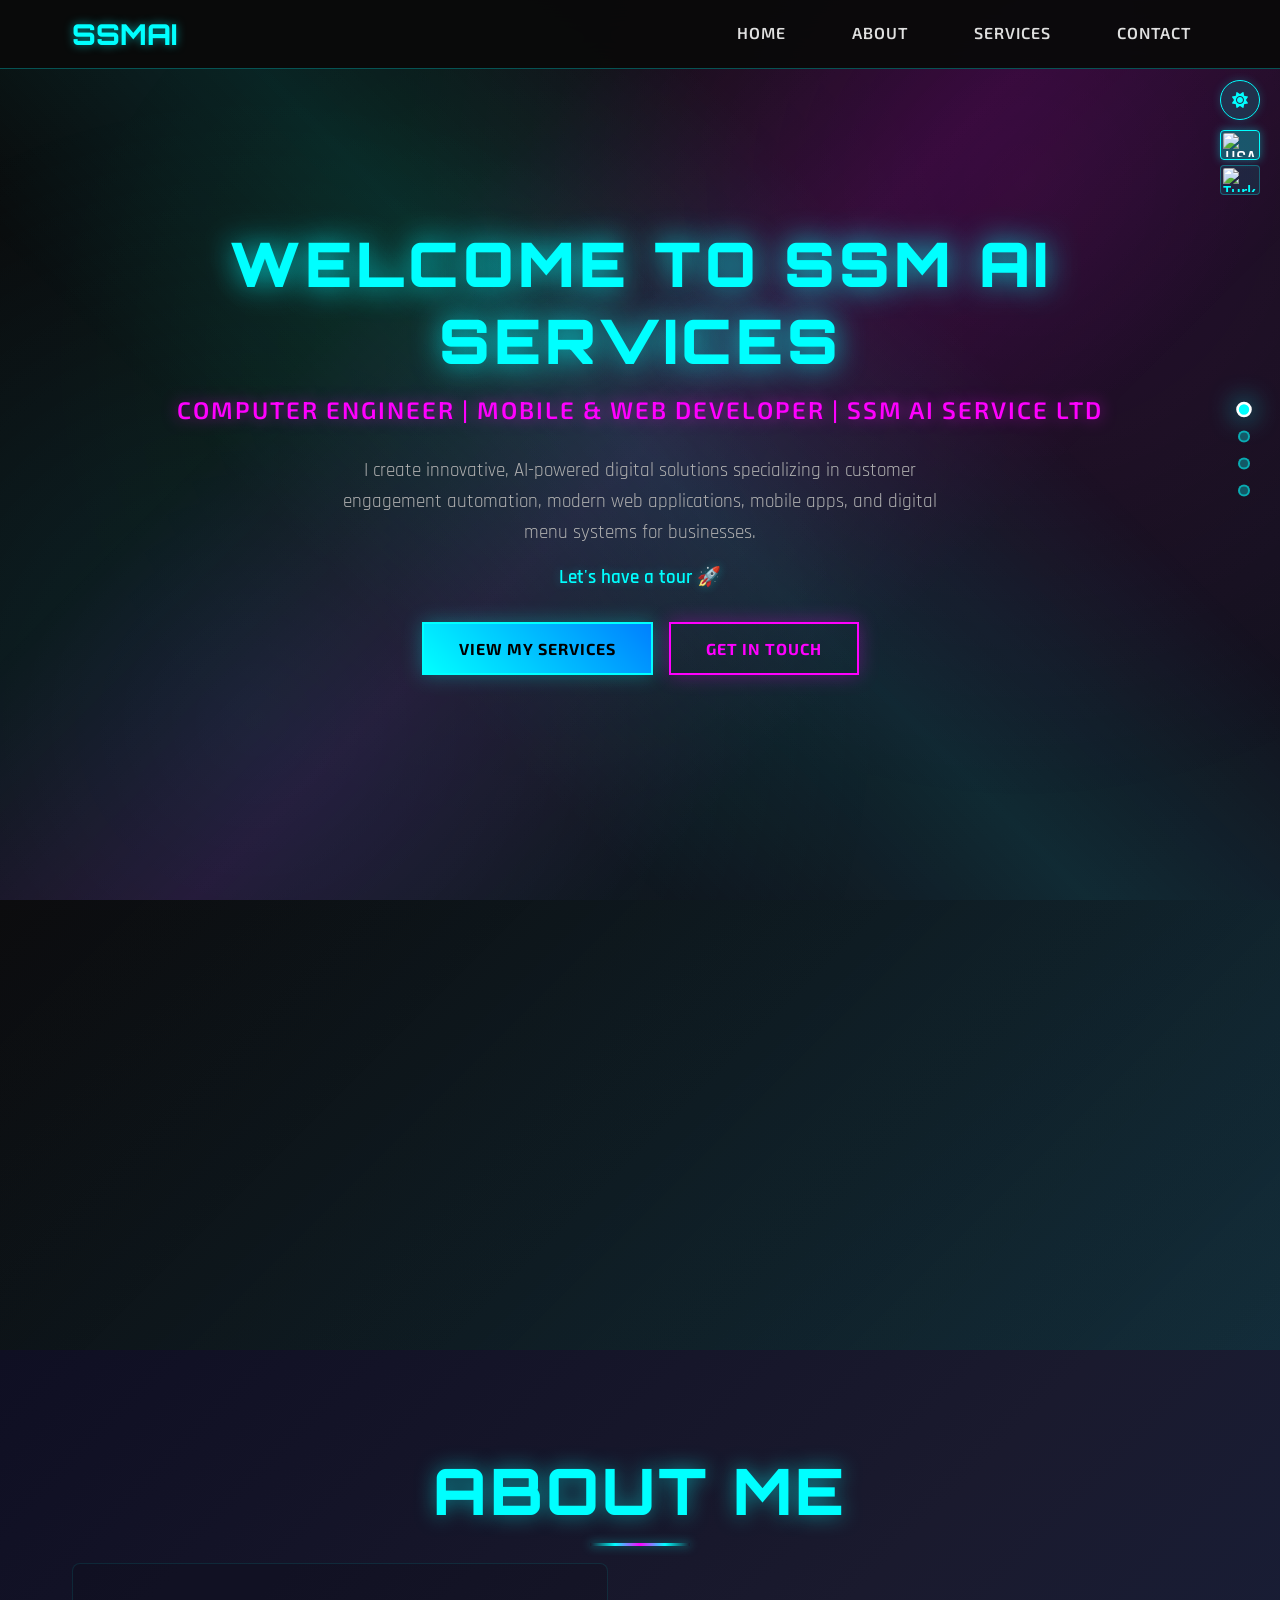
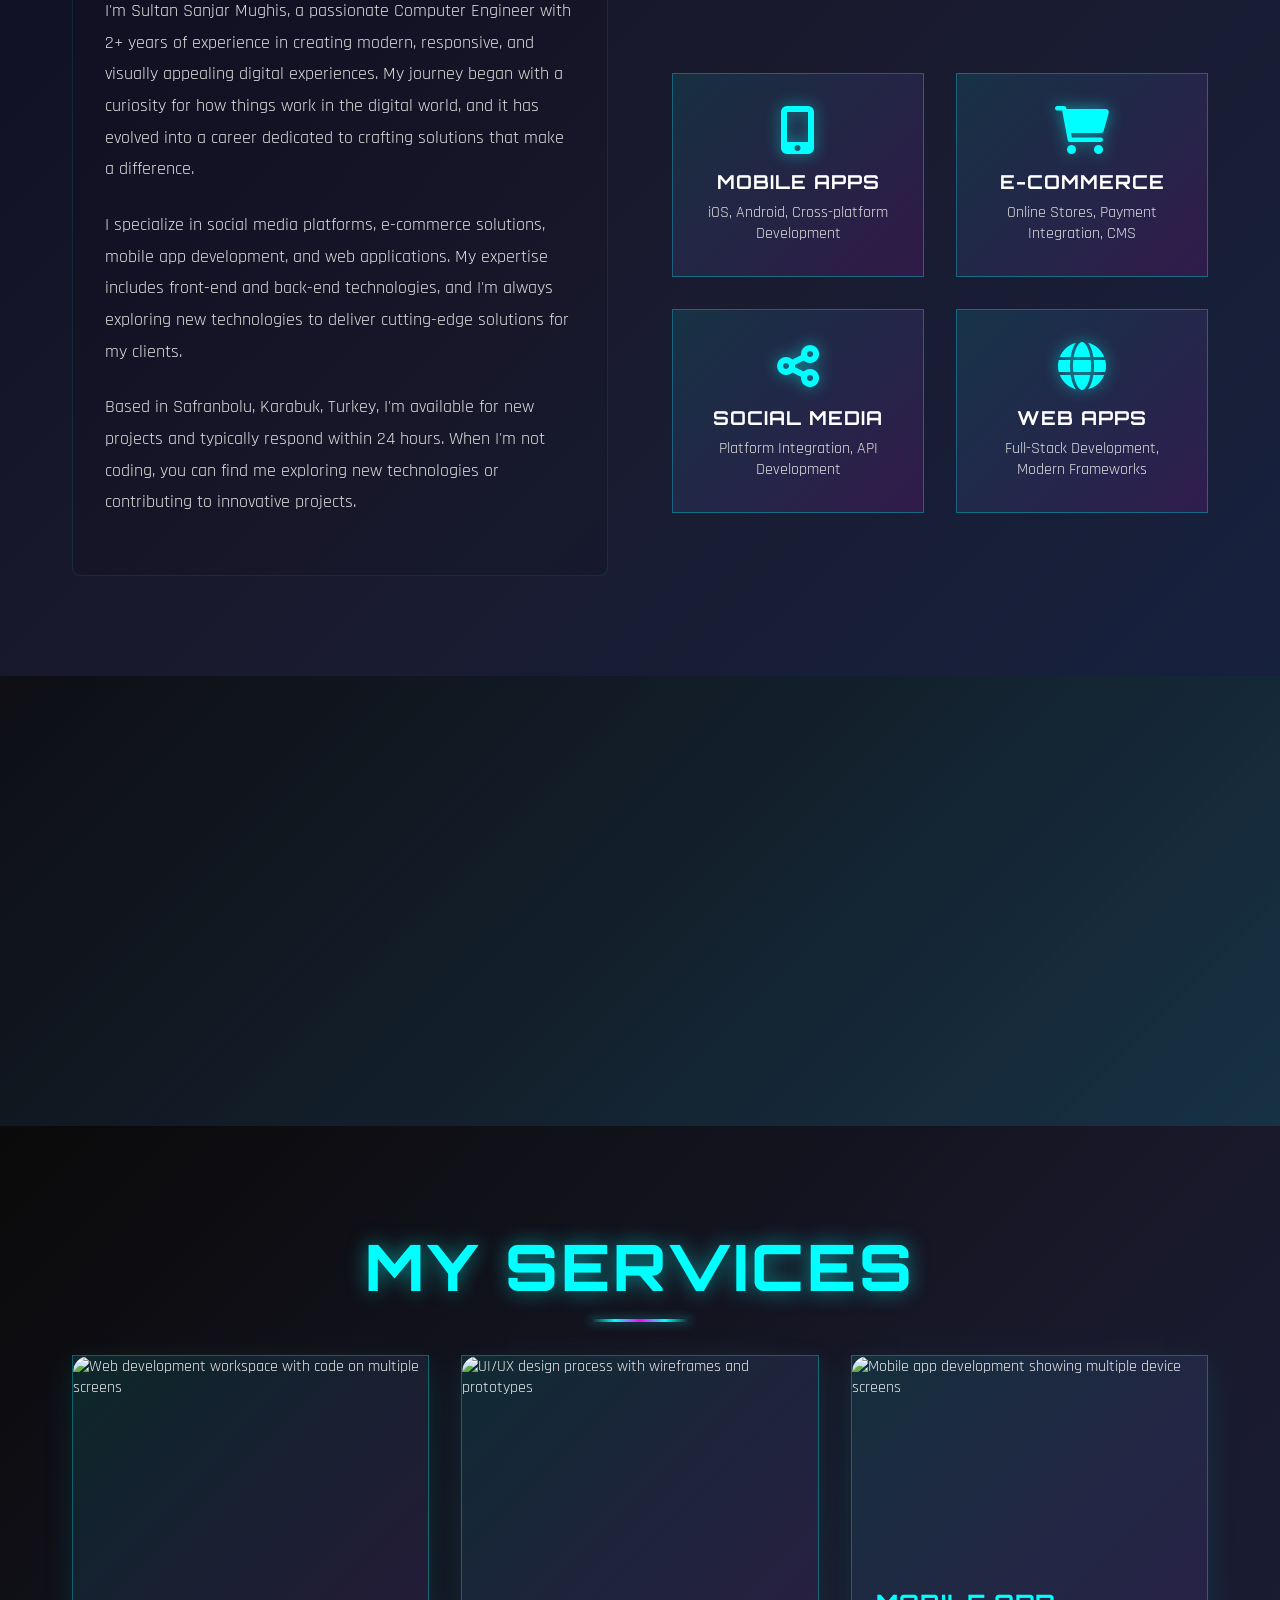
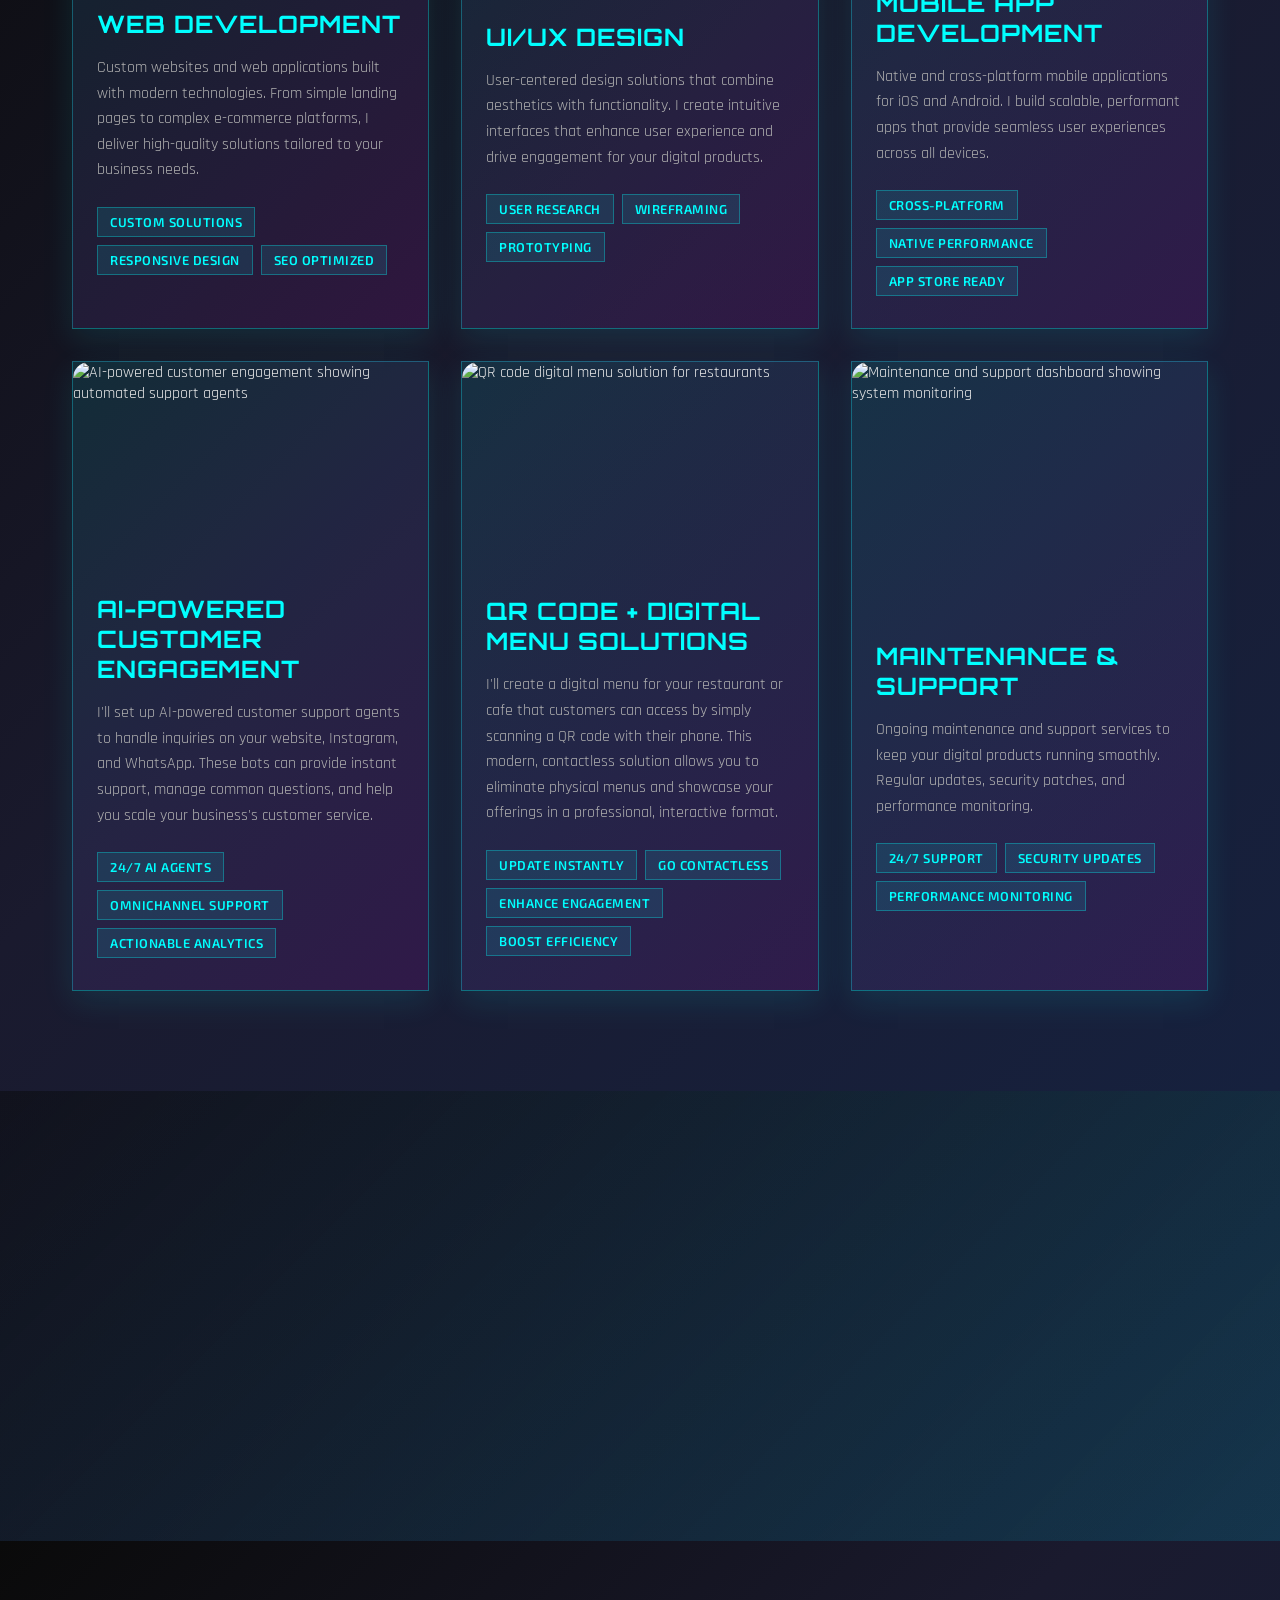
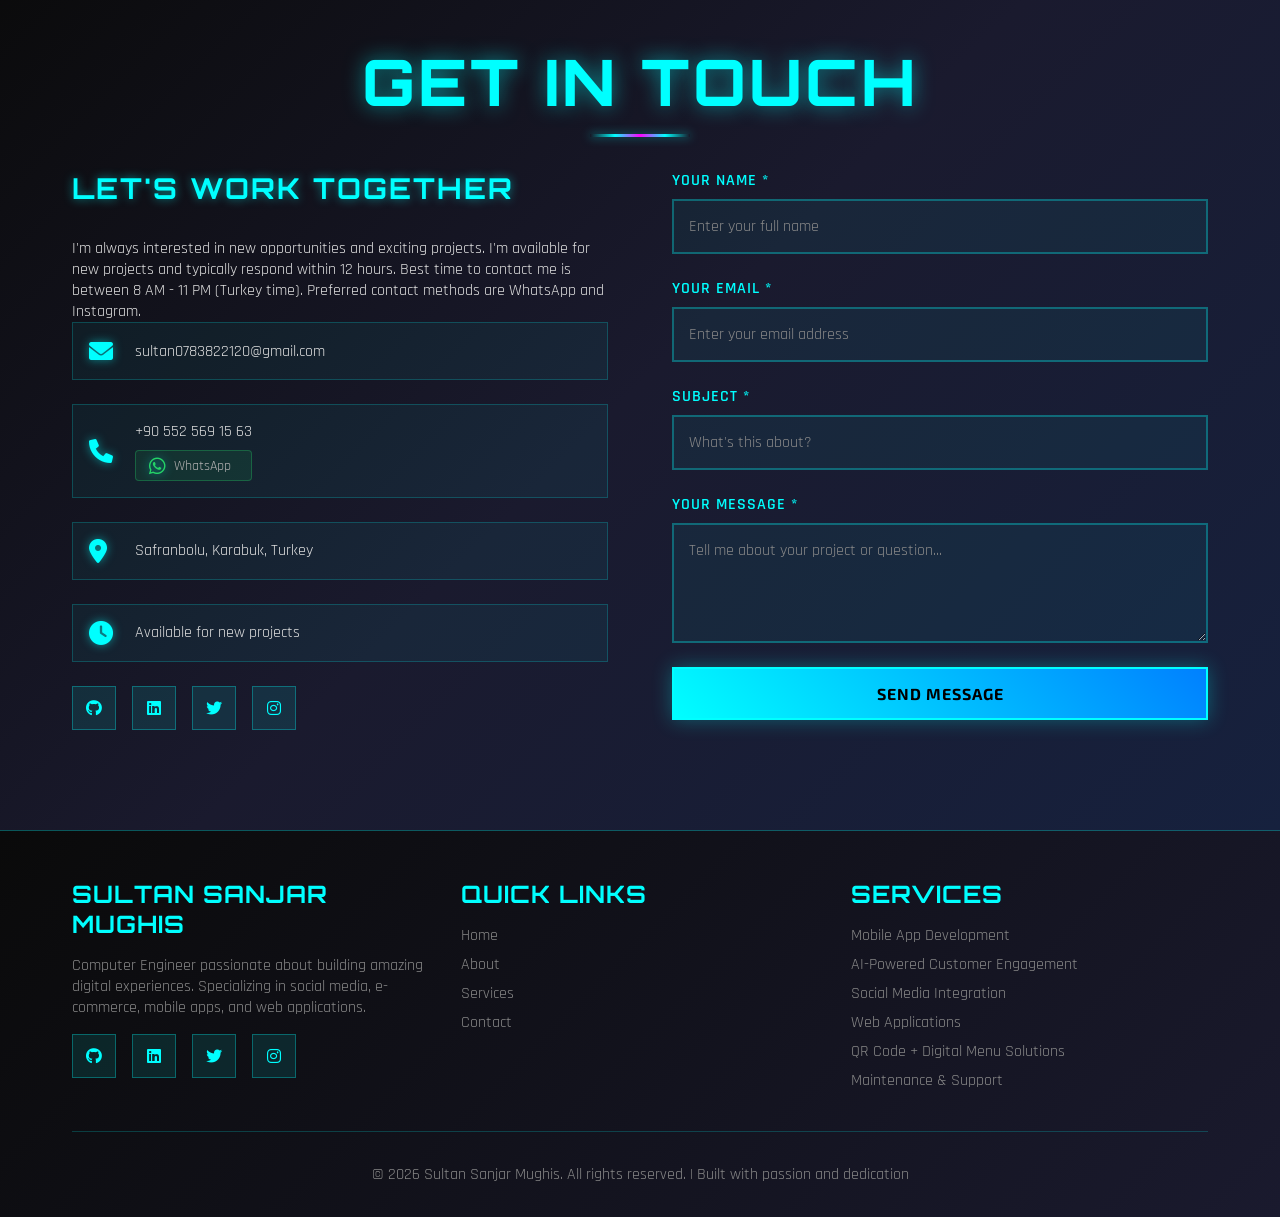
==== index.html @ 3184568a "Projemin ilk commit'i" ====
<!DOCTYPE html>
<html lang="en">
<head>
    <meta charset="UTF-8" />
    <meta name="viewport" content="width=device-width, initial-scale=1.0" />
    <title>Sultan Sanjar Mughis - Portfolio</title>
    <meta name="description" content="Sultan Sanjar Mughis - Computer Engineer specializing in mobile apps, web development, and e-commerce solutions. Based in Turkey.">
    <link rel="preconnect" href="https://fonts.googleapis.com">
    <link rel="preconnect" href="https://fonts.gstatic.com" crossorigin>
    <link href="https://fonts.googleapis.com/css2?family=Orbitron:wght@400;500;600;700;800;900&family=Rajdhani:wght@300;400;500;600;700&family=Exo+2:wght@300;400;500;600;700;800&display=swap" rel="stylesheet">
    <link rel="stylesheet" href="https://cdnjs.cloudflare.com/ajax/libs/font-awesome/6.0.0/css/all.min.css">
    <link rel="stylesheet" href="style.css">
</head>
<body>
    <!-- Loading Screen -->
    <div class="loading-screen" id="loading-screen">
        <div class="loader"></div>
    </div>

    <!-- Skip Link for Accessibility -->
    <a href="#main-content" class="skip-link">Skip to main content</a>

    <!-- Section Navigation Dots -->
    <div class="section-dots" id="section-dots">
        <div class="dot active" data-section="Home" data-target="hero"></div>
        <div class="dot" data-section="About" data-target="about"></div>
        <div class="dot" data-section="Services" data-target="services"></div>
        <div class="dot" data-section="Contact" data-target="contact"></div>
    </div>

    <!-- Theme Toggle Button -->
    <button class="theme-toggle" id="theme-toggle" aria-label="Toggle light/dark mode">
        <i class="fas fa-sun" id="theme-icon"></i>
    </button>

    <!-- Language Toggle Button -->
    <div class="language-toggle" id="language-toggle">
        <button class="lang-btn active" data-lang="en" aria-label="English">
            <img src="https://flagcdn.com/16x12/us.png" alt="USA Flag" class="flag-img">
        </button>
        <button class="lang-btn" data-lang="tr" aria-label="Türkçe">
            <img src="https://flagcdn.com/16x12/tr.png" alt="Turkey Flag" class="flag-img">
        </button>
    </div>


    <!-- Navigation -->
    <nav class="navbar" id="navbar" role="navigation" aria-label="Main navigation">
        <div class="nav-container">
            <a href="#hero" class="logo" aria-label="Sultan Sanjar Mughis - Go to top">
                SSMAI
            </a>
            <ul class="nav-menu" id="nav-menu">
                <li><a href="#hero">Home</a></li>
                <li><a href="#about">About</a></li>
                <li><a href="#services">Services</a></li>
                <li><a href="#contact">Contact</a></li>
            </ul>
            <button class="mobile-menu-toggle" id="mobile-menu-toggle" aria-label="Toggle mobile menu" aria-expanded="false">
                <span></span>
                <span></span>
                <span></span>
            </button>
        </div>
    </nav>

    <!-- Hero Section -->
    <main id="main-content">
        <section id="hero" class="hero" role="banner">
            <div class="container">
                <div class="hero-content">
                    <h1>Welcome to SSM AI services</h1>
                    <p class="subtitle">Computer Engineer | Mobile & Web Developer | SSM Ai Service Ltd</p>
                    <p class="description">I create innovative, AI-powered digital solutions specializing in customer engagement automation, modern web applications, mobile apps, and digital menu systems for businesses.</p>
                    <p class="tour-text">Let's have a tour 🚀</p>
                    <div class="cta-buttons">
                        <a href="#services" class="btn btn-primary">View My Services</a>
                        <a href="#contact" class="btn btn-secondary">Get In Touch</a>
                    </div>
                </div>
            </div>
        </section>

        <!-- Parallax BG between Home and About -->
        <section class="parallax-bg parallax-bg-1"></section>

        <!-- About Section -->
        <section id="about" class="about section-padding">
            <div class="container">
                <h2 class="heading">About Me</h2>
                <div class="about-content">
                    <div class="about-text">
                        <p>I'm Sultan Sanjar Mughis, a passionate Computer Engineer with 2+ years of experience in creating modern, responsive, and visually appealing digital experiences. My journey began with a curiosity for how things work in the digital world, and it has evolved into a career dedicated to crafting solutions that make a difference.</p>
                        <p>I specialize in social media platforms, e-commerce solutions, mobile app development, and web applications. My expertise includes front-end and back-end technologies, and I'm always exploring new technologies to deliver cutting-edge solutions for my clients.</p>
                        <p>Based in Safranbolu, Karabuk, Turkey, I'm available for new projects and typically respond within 24 hours. When I'm not coding, you can find me exploring new technologies or contributing to innovative projects.</p>
                    </div>
                    <div class="skills">
                        <div class="skill-item">
                            <i class="fas fa-mobile-alt" aria-hidden="true"></i>
                            <h3>Mobile Apps</h3>
                            <p>iOS, Android, Cross-platform Development</p>
                        </div>
                        <div class="skill-item">
                            <i class="fas fa-shopping-cart" aria-hidden="true"></i>
                            <h3>E-Commerce</h3>
                            <p>Online Stores, Payment Integration, CMS</p>
                        </div>
                        <div class="skill-item">
                            <i class="fas fa-share-alt" aria-hidden="true"></i>
                            <h3>Social Media</h3>
                            <p>Platform Integration, API Development</p>
                        </div>
                        <div class="skill-item">
                            <i class="fas fa-globe" aria-hidden="true"></i>
                            <h3>Web Apps</h3>
                            <p>Full-Stack Development, Modern Frameworks</p>
                        </div>
                    </div>
                </div>
            </div>
        </section>

        <!-- Parallax BG between About and Services -->
        <section class="parallax-bg parallax-bg-2"></section>

        <!-- Services Section -->
        <section id="services" class="services section-padding">
            <div class="container">
                <h2 class="heading">My Services</h2>
                
                <!-- Mobile Service Tabs -->
                <div class="service-tabs">
                    <div class="tab-buttons">
                        <button class="tab-btn active" data-tab="all">All</button>
                        <button class="tab-btn" data-tab="web">Web</button>
                        <button class="tab-btn" data-tab="mobile">Mobile</button>
                        <button class="tab-btn" data-tab="ecommerce">E-Commerce</button>
                    </div>
                    
                    <div class="service-tab-content active" id="tab-all">
                        <div class="service-grid">
                            <article class="service-item" data-category="web">
                                <img src="https://images.unsplash.com/photo-1547658719-da2b51169166?ixlib=rb-4.0.3&auto=format&fit=crop&w=800&q=80" alt="Web development workspace with code on multiple screens">
                                <div class="service-content">
                                    <h3>Web Development</h3>
                                    <p>Custom websites and web applications built with modern technologies. From simple landing pages to complex e-commerce platforms, I deliver high-quality solutions tailored to your business needs.</p>
                                    <div class="service-features">
                                        <span class="feature-tag">Custom Solutions</span>
                                        <span class="feature-tag">Responsive Design</span>
                                        <span class="feature-tag">SEO Optimized</span>
                                    </div>
                                </div>
                            </article>

                            <article class="service-item" data-category="mobile">
                                <img src="https://images.unsplash.com/photo-1512941937669-90a1b58e7e9c?ixlib=rb-4.0.3&auto=format&fit=crop&w=800&q=80" alt="Mobile app development showing multiple device screens">
                                <div class="service-content">
                                    <h3>Mobile App Development</h3>
                                    <p>Native and cross-platform mobile applications for iOS and Android. I build scalable, performant apps that provide seamless user experiences across all devices.</p>
                                    <div class="service-features">
                                        <span class="feature-tag">Cross-Platform</span>
                                        <span class="feature-tag">Native Performance</span>
                                        <span class="feature-tag">App Store Ready</span>
                                    </div>
                                </div>
                            </article>

                            <article class="service-item" data-category="ecommerce">
                                <img src="https://images.unsplash.com/photo-1551288049-bebda4e38f71?ixlib=rb-4.0.3&auto=format&fit=crop&w=800&q=80" alt="AI-powered customer engagement showing automated support agents">
                                <div class="service-content">
                                    <h3>AI-Powered Customer Engagement</h3>
                                    <p>I'll set up AI-powered customer support agents to handle inquiries on your website, Instagram, and WhatsApp. These bots can provide instant support, manage common questions, and help you scale your business's customer service.</p>
                                    <div class="service-features">
                                        <span class="feature-tag">24/7 AI Agents</span>
                                        <span class="feature-tag">Omnichannel Support</span>
                                        <span class="feature-tag">Actionable Analytics</span>
                                    </div>
                                </div>
                            </article>
                        </div>
                    </div>
                </div>

                <div class="service-grid">
                    <article class="service-item">
                        <img src="https://images.unsplash.com/photo-1547658719-da2b51169166?ixlib=rb-4.0.3&auto=format&fit=crop&w=800&q=80" alt="Web development workspace with code on multiple screens">
                        <div class="service-content">
                            <h3>Web Development</h3>
                            <p>Custom websites and web applications built with modern technologies. From simple landing pages to complex e-commerce platforms, I deliver high-quality solutions tailored to your business needs.</p>
                            <div class="service-features">
                                <span class="feature-tag">Custom Solutions</span>
                                <span class="feature-tag">Responsive Design</span>
                                <span class="feature-tag">SEO Optimized</span>
                            </div>
                        </div>
                    </article>

                    <article class="service-item">
                        <img src="https://images.unsplash.com/photo-1581291518633-83b4ebd1d83e?ixlib=rb-4.0.3&auto=format&fit=crop&w=800&q=80" alt="UI/UX design process with wireframes and prototypes">
                        <div class="service-content">
                            <h3>UI/UX Design</h3>
                            <p>User-centered design solutions that combine aesthetics with functionality. I create intuitive interfaces that enhance user experience and drive engagement for your digital products.</p>
                            <div class="service-features">
                                <span class="feature-tag">User Research</span>
                                <span class="feature-tag">Wireframing</span>
                                <span class="feature-tag">Prototyping</span>
                            </div>
                        </div>
                    </article>

                    <article class="service-item">
                        <img src="https://images.unsplash.com/photo-1512941937669-90a1b58e7e9c?ixlib=rb-4.0.3&auto=format&fit=crop&w=800&q=80" alt="Mobile app development showing multiple device screens">
                        <div class="service-content">
                            <h3>Mobile App Development</h3>
                            <p>Native and cross-platform mobile applications for iOS and Android. I build scalable, performant apps that provide seamless user experiences across all devices.</p>
                            <div class="service-features">
                                <span class="feature-tag">Cross-Platform</span>
                                <span class="feature-tag">Native Performance</span>
                                <span class="feature-tag">App Store Ready</span>
                            </div>
                        </div>
                    </article>

                    <article class="service-item">
                        <img src="https://images.unsplash.com/photo-1551288049-bebda4e38f71?ixlib=rb-4.0.3&auto=format&fit=crop&w=800&q=80" alt="AI-powered customer engagement showing automated support agents">
                        <div class="service-content">
                            <h3>AI-Powered Customer Engagement</h3>
                            <p>I'll set up AI-powered customer support agents to handle inquiries on your website, Instagram, and WhatsApp. These bots can provide instant support, manage common questions, and help you scale your business's customer service.</p>
                            <div class="service-features">
                                <span class="feature-tag">24/7 AI Agents</span>
                                <span class="feature-tag">Omnichannel Support</span>
                                <span class="feature-tag">Actionable Analytics</span>
                            </div>
                        </div>
                    </article>

                    <article class="service-item">
                        <img src="https://images.unsplash.com/photo-1556742049-0cfed4f6a45d?ixlib=rb-4.0.3&auto=format&fit=crop&w=800&q=80" alt="QR code digital menu solution for restaurants">
                        <div class="service-content">
                            <h3>QR Code + Digital Menu Solutions</h3>
                            <p>I'll create a digital menu for your restaurant or cafe that customers can access by simply scanning a QR code with their phone. This modern, contactless solution allows you to eliminate physical menus and showcase your offerings in a professional, interactive format.</p>
                            <div class="service-features">
                                <span class="feature-tag">Update Instantly</span>
                                <span class="feature-tag">Go Contactless</span>
                                <span class="feature-tag">Enhance Engagement</span>
                                <span class="feature-tag">Boost Efficiency</span>
                            </div>
                        </div>
                    </article>

                    <article class="service-item">
                        <img src="https://images.unsplash.com/photo-1504639725590-34d0984388bd?ixlib=rb-4.0.3&auto=format&fit=crop&w=800&q=80" alt="Maintenance and support dashboard showing system monitoring">
                        <div class="service-content">
                            <h3>Maintenance & Support</h3>
                            <p>Ongoing maintenance and support services to keep your digital products running smoothly. Regular updates, security patches, and performance monitoring.</p>
                            <div class="service-features">
                                <span class="feature-tag">24/7 Support</span>
                                <span class="feature-tag">Security Updates</span>
                                <span class="feature-tag">Performance Monitoring</span>
                            </div>
                        </div>
                    </article>
                </div>
            </div>
        </section>

        <!-- Parallax BG between Services and Contact -->
        <section class="parallax-bg parallax-bg-3"></section>

        <!-- Contact Section -->
        <section id="contact" class="contact section-padding">
            <div class="container">
                <h2 class="heading">Get In Touch</h2>
                <div class="contact-content">
                    <div class="contact-info">
                        <h3>Let's work together</h3>
                        <p>I'm always interested in new opportunities and exciting projects. I'm available for new projects and typically respond within 12 hours. Best time to contact me is between 8 AM - 11 PM (Turkey time). Preferred contact methods are WhatsApp and Instagram.</p>
                        
                        <div class="contact-item">
                            <i class="fas fa-envelope" aria-hidden="true"></i>
                            <a href="mailto:sultan0783822120@gmail.com" class="contact-link">sultan0783822120@gmail.com</a>
                        </div>
                        <div class="contact-item">
                            <i class="fas fa-phone" aria-hidden="true"></i>
                            <div class="contact-phone-links">
                                <a href="tel:+905525691563" class="contact-link">+90 552 569 15 63</a>
                                <a href="https://wa.me/905525691563" class="contact-link whatsapp-link" target="_blank" rel="noopener noreferrer">
                                    <i class="fab fa-whatsapp" aria-hidden="true"></i> WhatsApp
                                </a>
                            </div>
                        </div>
                        <div class="contact-item">
                            <i class="fas fa-map-marker-alt" aria-hidden="true"></i>
                            <a href="https://www.google.com/maps/search/Safranbolu,+Karabuk,+Turkey" target="_blank" rel="noopener noreferrer" class="contact-link">Safranbolu, Karabuk, Turkey</a>
                        </div>
                        <div class="contact-item">
                            <i class="fas fa-clock" aria-hidden="true"></i>
                            <span>Available for new projects</span>
                        </div>
                        
                        <div class="social-links">
                            <a href="https://github.com/sultanSM6" target="_blank" rel="noopener noreferrer" aria-label="Visit my GitHub profile">
                                <i class="fab fa-github" aria-hidden="true"></i>
                            </a>
                            <a href="https://www.linkedin.com/in/sultan-sanjar-mughis-01933a196/" target="_blank" rel="noopener noreferrer" aria-label="Connect with me on LinkedIn">
                                <i class="fab fa-linkedin" aria-hidden="true"></i>
                            </a>
                            <a href="https://x.com/erkin__turan" target="_blank" rel="noopener noreferrer" aria-label="Follow me on X (Twitter)">
                                <i class="fab fa-twitter" aria-hidden="true"></i>
                            </a>
                            <a href="https://www.instagram.com/nemeto_sm/" target="_blank" rel="noopener noreferrer" aria-label="Follow me on Instagram">
                                <i class="fab fa-instagram" aria-hidden="true"></i>
                            </a>
                        </div>
                    </div>
                    
                    <form class="contact-form" id="contact-form" action="https://formspree.io/f/xblapnvw" method="POST" novalidate>
                        <div class="form-status" id="form-status" role="alert" aria-live="polite"></div>
                        
                        <div class="form-group">
                            <label for="name">Your Name *</label>
                            <input type="text" id="name" name="name" placeholder="Enter your full name" required aria-describedby="name-error">
                            <span class="error-message" id="name-error"></span>
                        </div>
                        
                        <div class="form-group">
                            <label for="email">Your Email *</label>
                            <input type="email" id="email" name="email" placeholder="Enter your email address" required aria-describedby="email-error">
                            <span class="error-message" id="email-error"></span>
                        </div>
                        
                        <div class="form-group">
                            <label for="subject">Subject *</label>
                            <input type="text" id="subject" name="subject" placeholder="What's this about?" required aria-describedby="subject-error">
                            <span class="error-message" id="subject-error"></span>
                        </div>
                        
                        <div class="form-group">
                            <label for="message">Your Message *</label>
                            <textarea id="message" name="message" placeholder="Tell me about your project or question..." required aria-describedby="message-error"></textarea>
                            <span class="error-message" id="message-error"></span>
                        </div>
                        
                        <button type="submit" class="btn btn-primary" id="submit-btn">
                            <span class="btn-text">Send Message</span>
                            <span class="btn-loading" style="display: none;">Sending...</span>
                        </button>
                    </form>
                </div>
            </div>
        </section>
    </main>

    <!-- Footer -->
    <footer class="footer">
        <div class="container">
            <div class="footer-content">
                <div class="footer-section">
                    <h3>Sultan Sanjar Mughis</h3>
                    <p>Computer Engineer passionate about building amazing digital experiences. Specializing in social media, e-commerce, mobile apps, and web applications.</p>
                    <div class="social-links">
                        <a href="https://github.com/sultanSM6" target="_blank" rel="noopener noreferrer" aria-label="Visit my GitHub profile">
                            <i class="fab fa-github" aria-hidden="true"></i>
                        </a>
                        <a href="https://www.linkedin.com/in/sultan-sanjar-mughis-01933a196/" target="_blank" rel="noopener noreferrer" aria-label="Connect with me on LinkedIn">
                            <i class="fab fa-linkedin" aria-hidden="true"></i>
                        </a>
                        <a href="https://x.com/erkin__turan" target="_blank" rel="noopener noreferrer" aria-label="Follow me on X (Twitter)">
                            <i class="fab fa-twitter" aria-hidden="true"></i>
                        </a>
                        <a href="https://www.instagram.com/nemeto_sm/" target="_blank" rel="noopener noreferrer" aria-label="Follow me on Instagram">
                            <i class="fab fa-instagram" aria-hidden="true"></i>
                        </a>
                    </div>
                </div>
                <div class="footer-section">
                    <h3>Quick Links</h3>
                    <ul>
                        <li><a href="#hero">Home</a></li>
                        <li><a href="#about">About</a></li>
                        <li><a href="#services">Services</a></li>
                        <li><a href="#contact">Contact</a></li>
                    </ul>
                </div>
                <div class="footer-section">
                    <h3>Services</h3>
                    <ul>
                        <li>Mobile App Development</li>
                        <li>AI-Powered Customer Engagement</li>
                        <li>Social Media Integration</li>
                        <li>Web Applications</li>
                        <li>QR Code + Digital Menu Solutions</li>
                        <li>Maintenance & Support</li>
                    </ul>
                </div>
            </div>
            <div class="footer-bottom">
                <p>&copy; 2025 Sultan Sanjar Mughis. All rights reserved. | Built with passion and dedication</p>
            </div>
        </div>
    </footer>

    <script src="script.js"></script>
</body>
</html>
---- style.css ----
:root {
            --primary-cyan: #00ffff;
            --primary-magenta: #ff00ff;
            --primary-blue: #0080ff;
            --bg-dark: #0a0a0a;
            --bg-dark-secondary: #1a1a2e;
            --bg-dark-tertiary: #16213e;
            --text-primary: #e0e0e0;
            --text-secondary: #b0b0b0;
            --text-muted: #888;
            --success-color: #00ff88;
            --error-color: #ff4444;
            --warning-color: #ffaa00;
        }

        /* Add Turkish-supporting font globally */
        html, body, input, textarea, button, select {
            font-family: 'Rajdhani', 'Orbitron', 'Exo 2', 'Inter', 'Roboto', 'Noto Sans', 'Open Sans', Arial, sans-serif;
        }

        /* Add overflow/word-break/hyphens for text-heavy elements */
        .about-text,
        .about-text p,
        .service-content p,
        .service-item h3,
        .feature-tag,
        .btn,
        .tab-btn,
        .nav-menu a,
        .footer-section ul li a,
        .footer-section ul li {
            overflow-wrap: break-word;
            word-break: break-word;
            hyphens: auto;
        }

        /* Allow buttons, tags, nav links to wrap text if needed */
        .btn,
        .tab-btn,
        .feature-tag,
        .nav-menu a {
            white-space: normal;
            min-width: 0;
        }

        /* Responsive: allow nav links and buttons to wrap on mobile */
        @media (max-width: 768px) {
            .nav-menu a,
            .btn,
            .tab-btn,
            .feature-tag {
                white-space: normal;
                min-width: 0;
            }
        }

        /* Light mode variables - Professional Dark Theme */
        [data-theme="light"] {
            --primary-cyan: #1a365d;
            --primary-magenta: #2d3748;
            --primary-blue: #2b6cb0;
            --bg-dark: #f7fafc;
            --bg-dark-secondary: #edf2f7;
            --bg-dark-tertiary: #e2e8f0;
            --text-primary: #1a202c;
            --text-secondary: #4a5568;
            --text-muted: #718096;
            --success-color: #38a169;
            --error-color: #e53e3e;
            --warning-color: #d69e2e;
        }

        /* Light mode specific styling */
        [data-theme="light"] body {
            background: linear-gradient(135deg, #f7fafc 0%, #edf2f7 50%, #e2e8f0 100%);
        }

        [data-theme="light"] body::before {
            background: 
                radial-gradient(circle at 20% 80%, rgba(26, 54, 93, 0.05) 0%, transparent 50%),
                radial-gradient(circle at 80% 20%, rgba(45, 55, 72, 0.05) 0%, transparent 50%),
                radial-gradient(circle at 40% 40%, rgba(43, 108, 176, 0.03) 0%, transparent 50%);
        }

        [data-theme="light"] .hero::before {
            background: 
                linear-gradient(45deg, transparent 30%, rgba(26, 54, 93, 0.05) 50%, transparent 70%),
                linear-gradient(-45deg, transparent 30%, rgba(45, 55, 72, 0.05) 50%, transparent 70%);
        }

        [data-theme="light"] .hero h1 {
            color: var(--primary-cyan);
            text-shadow: 0 0 10px rgba(26, 54, 93, 0.3);
        }

        [data-theme="light"] .hero .subtitle {
            color: var(--primary-blue);
            text-shadow: 0 0 8px rgba(43, 108, 176, 0.3);
        }

        [data-theme="light"] .heading {
            color: var(--primary-cyan);
            text-shadow: 0 0 10px rgba(26, 54, 93, 0.3);
        }

        [data-theme="light"] .heading::after {
            background: linear-gradient(90deg, transparent, var(--primary-cyan), var(--primary-blue), var(--primary-cyan), transparent);
            box-shadow: 0 0 8px rgba(26, 54, 93, 0.3);
        }

        [data-theme="light"] .navbar {
            background: rgba(247, 250, 252, 0.95);
            border-bottom: 1px solid rgba(26, 54, 93, 0.2);
        }

        [data-theme="light"] .navbar.scrolled {
            background: rgba(247, 250, 252, 0.98);
            box-shadow: 0 2px 30px rgba(26, 54, 93, 0.1);
            border-bottom: 1px solid rgba(26, 54, 93, 0.3);
        }

        [data-theme="light"] .logo {
            color: var(--primary-cyan);
            text-shadow: 0 0 8px rgba(26, 54, 93, 0.3);
        }

        [data-theme="light"] .logo:hover {
            color: var(--primary-blue);
            text-shadow: 0 0 12px rgba(43, 108, 176, 0.4);
        }

        [data-theme="light"] .nav-menu a:hover,
        [data-theme="light"] .nav-menu a:focus {
            color: var(--primary-cyan);
            text-shadow: 0 0 8px rgba(26, 54, 93, 0.3);
            border: 1px solid rgba(26, 54, 93, 0.2);
            background: rgba(26, 54, 93, 0.05);
        }

        [data-theme="light"] .btn-primary {
            background: linear-gradient(45deg, var(--primary-cyan), var(--primary-blue));
            color: #ffffff;
            border: 2px solid var(--primary-cyan);
            box-shadow: 0 0 15px rgba(26, 54, 93, 0.2);
        }

        [data-theme="light"] .btn-primary:hover {
            background: linear-gradient(45deg, var(--primary-blue), var(--primary-cyan));
            box-shadow: 0 10px 25px rgba(26, 54, 93, 0.3);
        }

        [data-theme="light"] .btn-secondary {
            background: transparent;
            color: var(--primary-blue);
            border: 2px solid var(--primary-blue);
            box-shadow: 0 0 15px rgba(43, 108, 176, 0.2);
        }

        [data-theme="light"] .btn-secondary:hover {
            background: linear-gradient(45deg, var(--primary-blue), var(--primary-cyan));
            color: #ffffff;
            box-shadow: 0 10px 25px rgba(43, 108, 176, 0.3);
        }

        [data-theme="light"] .skill-item,
        [data-theme="light"] .service-item,
        [data-theme="light"] .contact-item {
            background: linear-gradient(135deg, rgba(26, 54, 93, 0.05) 0%, rgba(43, 108, 176, 0.05) 100%);
            border: 1px solid rgba(26, 54, 93, 0.2);
        }

        [data-theme="light"] .skill-item:hover,
        [data-theme="light"] .service-item:hover {
            border-color: var(--primary-cyan);
            box-shadow: 0 10px 25px rgba(26, 54, 93, 0.15);
        }

        [data-theme="light"] .skill-item i {
            color: var(--primary-cyan);
            text-shadow: 0 0 8px rgba(26, 54, 93, 0.3);
        }

        [data-theme="light"] .skill-item h3,
        [data-theme="light"] .service-item h3 {
            color: var(--primary-cyan);
        }

        [data-theme="light"] .feature-tag {
            background: rgba(26, 54, 93, 0.08);
            border: 1px solid rgba(26, 54, 93, 0.2);
            color: var(--primary-cyan);
        }

        [data-theme="light"] .feature-tag:hover {
            background: rgba(26, 54, 93, 0.15);
            border-color: var(--primary-cyan);
            box-shadow: 0 0 8px rgba(26, 54, 93, 0.2);
        }

        [data-theme="light"] .contact input,
        [data-theme="light"] .contact textarea {
            background: rgba(26, 54, 93, 0.03);
            border: 2px solid rgba(26, 54, 93, 0.2);
            color: var(--text-primary);
        }

        [data-theme="light"] .contact input:focus,
        [data-theme="light"] .contact textarea:focus {
            border-color: var(--primary-cyan);
            background: rgba(26, 54, 93, 0.05);
            box-shadow: 0 0 10px rgba(26, 54, 93, 0.1);
        }

        [data-theme="light"] .contact button {
            background: linear-gradient(45deg, var(--primary-cyan), var(--primary-blue));
            border: 2px solid var(--primary-cyan);
            color: #ffffff;
        }

        [data-theme="light"] .contact button:hover:not(:disabled) {
            background: linear-gradient(45deg, var(--primary-blue), var(--primary-cyan));
            box-shadow: 0 10px 20px rgba(26, 54, 93, 0.2);
        }

        [data-theme="light"] .social-links a {
            background: rgba(26, 54, 93, 0.08);
            color: var(--primary-cyan);
            border: 1px solid rgba(26, 54, 93, 0.2);
        }

        [data-theme="light"] .social-links a:hover,
        [data-theme="light"] .social-links a:focus {
            background: linear-gradient(45deg, var(--primary-cyan), var(--primary-blue));
            color: #ffffff;
            border-color: var(--primary-cyan);
            box-shadow: 0 5px 15px rgba(26, 54, 93, 0.2);
        }

        [data-theme="light"] .dot {
            background: rgba(26, 54, 93, 0.2);
            border: 2px solid rgba(26, 54, 93, 0.4);
        }

        [data-theme="light"] .dot:hover {
            background: rgba(26, 54, 93, 0.4);
            border-color: var(--primary-cyan);
            box-shadow: 0 0 10px rgba(26, 54, 93, 0.3);
        }

        [data-theme="light"] .dot.active {
            background: var(--primary-cyan);
            border-color: var(--primary-blue);
            box-shadow: 0 0 15px rgba(26, 54, 93, 0.4);
        }

        [data-theme="light"] .theme-toggle {
            background: rgba(26, 54, 93, 0.1);
            border: 1px solid var(--primary-cyan);
            color: var(--primary-cyan);
            box-shadow: 0 0 8px rgba(26, 54, 93, 0.15);
        }

        [data-theme="light"] .theme-toggle:hover {
            background: rgba(26, 54, 93, 0.2);
            border-color: var(--primary-blue);
            box-shadow: 0 0 12px rgba(26, 54, 93, 0.25);
        }

        [data-theme="light"] .tab-btn {
            background: rgba(26, 54, 93, 0.08);
            border: 1px solid rgba(26, 54, 93, 0.2);
            color: var(--primary-cyan);
        }

        [data-theme="light"] .tab-btn.active,
        [data-theme="light"] .tab-btn:hover {
            background: rgba(26, 54, 93, 0.15);
            border-color: var(--primary-cyan);
            box-shadow: 0 0 8px rgba(26, 54, 93, 0.2);
        }

        [data-theme="light"] .about-text {
            color: var(--text-primary);
            background: rgba(255, 255, 255, 0.05);
            border: 1px solid rgba(26, 54, 93, 0.1);
            text-shadow: none;
        }

        [data-theme="light"] .contact-link {
            color: var(--text-primary);
        }

        [data-theme="light"] .contact-link:hover {
            color: var(--primary-cyan);
            text-shadow: 0 0 6px rgba(26, 54, 93, 0.3);
        }

        [data-theme="light"] .whatsapp-link {
            background: rgba(37, 211, 102, 0.08);
            border: 1px solid rgba(37, 211, 102, 0.2);
            color: var(--text-secondary);
        }

        [data-theme="light"] .whatsapp-link:hover {
            background: rgba(37, 211, 102, 0.15);
            border-color: #25d366;
            color: #25d366;
            text-shadow: 0 0 6px rgba(37, 211, 102, 0.3);
        }

        [data-theme="light"] .lang-btn {
            background: rgba(26, 54, 93, 0.08);
            border: 1px solid rgba(26, 54, 93, 0.2);
            color: var(--primary-cyan);
        }

        [data-theme="light"] .lang-btn:hover {
            background: rgba(26, 54, 93, 0.15);
            border-color: var(--primary-cyan);
            box-shadow: 0 0 6px rgba(26, 54, 93, 0.2);
        }

        [data-theme="light"] .lang-btn.active {
            background: rgba(26, 54, 93, 0.2);
            border-color: var(--primary-cyan);
            box-shadow: 0 0 8px rgba(26, 54, 93, 0.3);
            color: var(--primary-cyan);
        }

        * {
            margin: 0;
            padding: 0;
            box-sizing: border-box;
        }

        body {
            font-family: 'Rajdhani', 'Arial', sans-serif;
            background: linear-gradient(135deg, var(--bg-dark) 0%, var(--bg-dark-secondary) 50%, var(--bg-dark-tertiary) 100%);
            color: var(--text-primary);
            scroll-behavior: smooth;
            overflow-x: hidden;
            position: relative;
        }

        body::before {
            content: '';
            position: fixed;
            top: 0;
            left: 0;
            width: 100%;
            height: 100%;
            background: 
                radial-gradient(circle at 20% 80%, rgba(0, 255, 255, 0.1) 0%, transparent 50%),
                radial-gradient(circle at 80% 20%, rgba(255, 0, 255, 0.1) 0%, transparent 50%),
                radial-gradient(circle at 40% 40%, rgba(0, 255, 0, 0.05) 0%, transparent 50%);
            pointer-events: none;
            z-index: -1;
        }

        /* Loading Screen */
        .loading-screen {
            position: fixed;
            top: 0;
            left: 0;
            width: 100%;
            height: 100%;
            background: var(--bg-dark);
            display: flex;
            justify-content: center;
            align-items: center;
            z-index: 10000;
            transition: opacity 0.5s ease;
        }

        .loading-screen.hidden {
            opacity: 0;
            pointer-events: none;
        }

        .loader {
            width: 50px;
            height: 50px;
            border: 3px solid rgba(0, 255, 255, 0.3);
            border-top: 3px solid var(--primary-cyan);
            border-radius: 50%;
            animation: spin 1s linear infinite;
        }

        @keyframes spin {
            0% { transform: rotate(0deg); }
            100% { transform: rotate(360deg); }
        }

        /* Navigation */
        .navbar {
            position: fixed;
            top: 0;
            width: 100%;
            background: rgba(10, 10, 10, 0.95);
            backdrop-filter: blur(20px);
            border-bottom: 1px solid rgba(0, 255, 255, 0.3);
            z-index: 1000;
            padding: 1rem 0;
            transition: all 0.3s ease;
        }

        .navbar.scrolled {
            background: rgba(10, 10, 10, 0.98);
            box-shadow: 0 2px 30px rgba(0, 255, 255, 0.2);
            border-bottom: 1px solid rgba(0, 255, 255, 0.5);
        }

        .nav-container {
            max-width: 1200px;
            margin: 0 auto;
            padding: 0 2rem;
            display: flex;
            justify-content: space-between;
            align-items: center;
        }

        .logo {
            display: flex;
            align-items: center;
            font-family: 'Orbitron', monospace;
            font-size: 1.8rem;
            font-weight: 800;
            color: var(--primary-cyan);
            text-decoration: none;
            text-shadow: 0 0 10px rgba(0, 255, 255, 0.5);
            transition: all 0.3s ease;
        }

        .logo:hover {
            color: #ffffff;
            text-shadow: 0 0 20px rgba(0, 255, 255, 0.8);
        }

        .nav-menu {
            display: flex;
            list-style: none;
            gap: 2rem;
        }

        .nav-menu a {
            color: var(--text-primary);
            text-decoration: none;
            font-weight: 600;
            font-family: 'Exo 2', sans-serif;
            text-transform: uppercase;
            letter-spacing: 1px;
            transition: all 0.3s ease;
            position: relative;
            padding: 0.5rem 1rem;
            border: 1px solid transparent;
            border-radius: 4px;
        }

        .nav-menu a:hover,
        .nav-menu a:focus {
            color: var(--primary-cyan);
            text-shadow: 0 0 10px rgba(0, 255, 255, 0.5);
            border: 1px solid rgba(0, 255, 255, 0.3);
            background: rgba(0, 255, 255, 0.1);
            outline: none;
        }

        .mobile-menu-toggle {
            display: none;
            flex-direction: column;
            cursor: pointer;
            padding: 4px;
            border: none;
            background: transparent;
        }

        .mobile-menu-toggle span {
            width: 25px;
            height: 3px;
            background: #fff;
            margin: 3px 0;
            transition: 0.3s;
        }

        /* Utilities */
        .container {
            max-width: 1200px;
            margin: auto;
            padding: 0 2rem;
        }

        .heading {
            font-family: 'Orbitron', monospace;
            font-size: clamp(2.5rem, 5vw, 4rem);
            font-weight: 800;
            text-align: center;
            margin-bottom: 2rem;
            color: var(--primary-cyan);
            text-shadow: 0 0 20px rgba(0, 255, 255, 0.5);
            position: relative;
            text-transform: uppercase;
            letter-spacing: 3px;
        }

        .heading::after {
            content: '';
            position: absolute;
            width: 100px;
            height: 3px;
            background: linear-gradient(90deg, transparent, var(--primary-cyan), var(--primary-magenta), var(--primary-cyan), transparent);
            bottom: -15px;
            left: 50%;
            transform: translateX(-50%);
            box-shadow: 0 0 10px rgba(0, 255, 255, 0.5);
        }

        .section-padding {
            padding: 100px 0;
        }

        /* Hero Section */
        .hero {
            min-height: 100vh;
            display: flex;
            align-items: center;
            justify-content: center;
            text-align: center;
            position: relative;
            overflow: hidden;
        }

        .hero::before {
            content: '';
            position: absolute;
            top: 0;
            left: 0;
            right: 0;
            bottom: 0;
            background: 
                linear-gradient(45deg, transparent 30%, rgba(0, 255, 255, 0.1) 50%, transparent 70%),
                linear-gradient(-45deg, transparent 30%, rgba(255, 0, 255, 0.1) 50%, transparent 70%);
            animation: heroPattern 10s ease-in-out infinite;
        }

        @keyframes heroPattern {
            0%, 100% { opacity: 0.3; }
            50% { opacity: 0.6; }
        }

        .hero-content {
            position: relative;
            z-index: 2;
            animation: fadeInUp 1s ease-out;
        }

        .hero h1 {
            font-family: 'Orbitron', monospace;
            font-size: calc(clamp(2.5rem, 6vw, 5rem) * 0.8);
            margin-bottom: 1rem;
            font-weight: 900;
            color: var(--primary-cyan);
            text-shadow: 0 0 30px rgba(0, 255, 255, 0.8);
            text-transform: uppercase;
            letter-spacing: 4px;
            animation: glow 2s ease-in-out infinite alternate;
        }

        @media (max-width: 768px) {
            .hero h1 {
                font-size: calc(clamp(2.5rem, 6vw, 5rem) * 0.8);
            }
        }

        @media (max-width: 480px) {
            .hero h1 {
                font-size: calc(clamp(2.5rem, 6vw, 5rem) * 0.8);
            }
        }

        @keyframes glow {
            from { text-shadow: 0 0 10px rgba(0, 255, 255, 0.3), 0 0 15px rgba(0, 255, 255, 0.2); }
            to { text-shadow: 0 0 15px rgba(0, 255, 255, 0.5), 0 0 20px rgba(0, 255, 255, 0.3); }
        }

        .hero .subtitle {
            font-size: clamp(1rem, 3vw, 1.5rem);
            font-weight: 600;
            font-family: 'Exo 2', sans-serif;
            margin-bottom: 2rem;
            color: var(--primary-magenta);
            text-shadow: 0 0 15px rgba(255, 0, 255, 0.5);
            text-transform: uppercase;
            letter-spacing: 2px;
        }

        .hero .description {
            font-size: clamp(1rem, 2vw, 1.2rem);
            max-width: 600px;
            margin: 0 auto 1rem;
            line-height: 1.6;
            color: var(--text-secondary);
            font-weight: 400;
        }

        .hero .tour-text {
            font-size: clamp(1rem, 2.5vw, 1.2rem);
            font-weight: 600;
            color: var(--primary-cyan);
            margin: 0 auto 2rem;
            text-shadow: 0 0 10px rgba(0, 255, 255, 0.3);
            animation: glow 2s ease-in-out infinite alternate;
            text-align: center;
        }

        .cta-buttons {
            display: flex;
            gap: 1rem;
            justify-content: center;
            flex-wrap: wrap;
        }

        .btn {
            padding: 15px 35px;
            border: none;
            border-radius: 0;
            font-weight: 700;
            font-family: 'Exo 2', sans-serif;
            text-decoration: none;
            text-transform: uppercase;
            letter-spacing: 1px;
            transition: all 0.3s ease;
            cursor: pointer;
            display: inline-block;
            position: relative;
            overflow: hidden;
            min-width: 44px;
            min-height: 44px;
        }

        .btn:focus {
            outline: 2px solid var(--primary-cyan);
            outline-offset: 2px;
        }

        .btn-primary {
            background: linear-gradient(45deg, var(--primary-cyan), var(--primary-blue));
            color: #000;
            border: 2px solid var(--primary-cyan);
            box-shadow: 0 0 20px rgba(0, 255, 255, 0.3);
        }

        .btn-primary:hover {
            background: linear-gradient(45deg, var(--primary-blue), var(--primary-cyan));
            transform: translateY(-3px);
            box-shadow: 0 10px 30px rgba(0, 255, 255, 0.5);
        }

        .btn-secondary {
            background: transparent;
            color: var(--primary-magenta);
            border: 2px solid var(--primary-magenta);
            box-shadow: 0 0 20px rgba(255, 0, 255, 0.3);
        }

        .btn-secondary:hover {
            background: linear-gradient(45deg, var(--primary-magenta), #ff0080);
            color: #000;
            transform: translateY(-3px);
            box-shadow: 0 10px 30px rgba(255, 0, 255, 0.5);
        }

        /* Parallax Background Sections */
        .parallax-bg {
            height: 50vh;
            min-height: 300px;
            max-height: 600px;
            background-position: center;
            background-repeat: no-repeat;
            background-size: cover;
            background-attachment: fixed;
            position: relative;
            z-index: 1;
        }
        .parallax-bg::before {
            content: '';
            position: absolute;
            top: 0; left: 0; right: 0; bottom: 0;
            background: linear-gradient(135deg, rgba(10,10,10,0.5) 0%, rgba(0,255,255,0.1) 100%);
            z-index: 2;
        }
        .parallax-bg-1 {
            background-image: url('https://images.unsplash.com/photo-1461749280684-dccba630e2f6?auto=format&fit=crop&w=1200&q=80'); /* tech/abstract */
        }
        .parallax-bg-2 {
            background-image: url('https://images.unsplash.com/photo-1506744038136-46273834b3fb?auto=format&fit=crop&w=1200&q=80'); /* code/office */
        }
        .parallax-bg-3 {
            background-image: url('https://images.unsplash.com/photo-1519389950473-47ba0277781c?auto=format&fit=crop&w=1200&q=80'); /* digital/ai */
        }
        [data-theme="light"] .parallax-bg::before {
            background: linear-gradient(135deg, rgba(255,255,255,0.4) 0%, rgba(26,54,93,0.08) 100%);
        }
        @media (max-width: 1024px) {
            .parallax-bg {
                background-attachment: fixed;
            }
        }
        @media (max-width: 768px) {
            .parallax-bg {
                background-attachment: fixed;
            }
        }
        @media (max-width: 480px) {
            .parallax-bg {
                background-attachment: fixed;
            }
        }

        /* About Section */
        .about {
            background: linear-gradient(135deg, #0f0f23 0%, var(--bg-dark-secondary) 50%, var(--bg-dark-tertiary) 100%);
        }

        .about-content {
            display: grid;
            grid-template-columns: 1fr 1fr;
            gap: 4rem;
            align-items: center;
        }

        .about-text {
            line-height: 1.8;
            color: var(--text-primary);
            font-size: 1.1rem;
            font-weight: 400;
            text-shadow: none;
            background: rgba(0, 0, 0, 0.1);
            padding: 2rem;
            border-radius: 8px;
            border: 1px solid rgba(0, 255, 255, 0.1);
            word-wrap: break-word;
            overflow-wrap: break-word;
            hyphens: auto;
            /* Ensure text doesn't overflow its container */
            white-space: normal;
            /* Allow words to break to prevent overflow */
            word-break: break-word;
            max-width: 100%;
            box-sizing: border-box;
        }

        .about-text p {
            margin-bottom: 1.5rem;
        }

        .skills {
            display: grid;
            grid-template-columns: repeat(auto-fit, minmax(200px, 1fr));
            gap: 2rem;
            margin-top: 3rem;
        }

        .skill-item {
            text-align: center;
            padding: 2rem;
            background: linear-gradient(135deg, rgba(0, 255, 255, 0.1) 0%, rgba(255, 0, 255, 0.1) 100%);
            border: 1px solid rgba(0, 255, 255, 0.3);
            transition: all 0.3s ease;
            position: relative;
            overflow: hidden;
        }

        .skill-item:hover {
            transform: translateY(-10px);
            border-color: var(--primary-cyan);
            box-shadow: 0 10px 30px rgba(0, 255, 255, 0.3);
        }

        .skill-item i {
            font-size: 3rem;
            color: var(--primary-cyan);
            margin-bottom: 1rem;
            text-shadow: 0 0 15px rgba(0, 255, 255, 0.5);
        }

        .skill-item h3 {
            font-family: 'Orbitron', monospace;
            font-size: 1.5rem;
            margin-bottom: 0.5rem;
            color: #ffffff;
            text-transform: uppercase;
            letter-spacing: 1px;
        }

        @media (min-width: 769px) {
            .about .skill-item h3 {
                font-size: 1.2rem;
            }
        }

        /* Portfolio Section */
        .portfolio {
            background: linear-gradient(135deg, var(--bg-dark) 0%, var(--bg-dark-secondary) 50%, var(--bg-dark-tertiary) 100%);
        }

        .portfolio-grid {
            display: grid;
            grid-template-columns: repeat(auto-fit, minmax(350px, 1fr));
            gap: 2rem;
            margin-top: 3rem;
        }

        .portfolio-item {
            background: linear-gradient(135deg, rgba(0, 255, 255, 0.1) 0%, rgba(255, 0, 255, 0.1) 100%);
            border: 1px solid rgba(0, 255, 255, 0.3);
            overflow: hidden;
            box-shadow: 0 10px 30px rgba(0, 255, 255, 0.1);
            transition: all 0.3s ease;
            position: relative;
        }

        .portfolio-item:hover {
            transform: translateY(-15px);
            border-color: var (--primary-cyan);
            box-shadow: 0 20px 40px rgba(0, 255, 255, 0.3);
        }

        .portfolio-item img {
            width: 100%;
            height: 250px;
            object-fit: cover;
            transition: transform 0.3s ease;
        }

        .portfolio-item:hover img {
            transform: scale(1.05);
        }

        .portfolio-content {
            padding: 2rem;
        }

        .portfolio-item h3 {
            font-family: 'Orbitron', monospace;
            font-size: 1.5rem;
            margin-bottom: 1rem;
            color: var(--primary-cyan);
            text-transform: uppercase;
            letter-spacing: 1px;
        }

        .portfolio-item p {
            color: var(--text-secondary);
            line-height: 1.6;
            margin-bottom: 1.5rem;
        }

        .project-links {
            display: flex;
            gap: 1rem;
        }

        .project-link {
            padding: 8px 16px;
            background: rgba(0, 255, 255, 0.1);
            border: 1px solid rgba(0, 255, 255, 0.3);
            color: var(--primary-cyan);
            text-decoration: none;
            font-size: 0.9rem;
            font-weight: 600;
            text-transform: uppercase;
            transition: all 0.3s ease;
        }

        .project-link:hover {
            background: rgba(0, 255, 255, 0.2);
            border-color: var(--primary-cyan);
            box-shadow: 0 0 10px rgba(0, 255, 255, 0.3);
        }

        /* Services Section */
        .services {
            background: linear-gradient(135deg, var(--bg-dark) 0%, var(--bg-dark-secondary) 50%, var(--bg-dark-tertiary) 100%);
        }

        .service-grid {
            display: grid;
            grid-template-columns: repeat(auto-fit, minmax(350px, 1fr));
            gap: 2rem;
            margin-top: 3rem;
        }

        .service-item {
            background: linear-gradient(135deg, rgba(0, 255, 255, 0.1) 0%, rgba(255, 0, 255, 0.1) 100%);
            border: 1px solid rgba(0, 255, 255, 0.3);
            overflow: hidden;
            box-shadow: 0 10px 30px rgba(0, 255, 255, 0.1);
            transition: all 0.3s ease;
            position: relative;
        }

        .service-item:hover {
            transform: translateY(-15px);
            border-color: var(--primary-cyan);
            box-shadow: 0 20px 40px rgba(0, 255, 255, 0.3);
        }

        .service-item img {
            width: 100%;
            height: 250px;
            object-fit: cover;
            transition: transform 0.3s ease;
            filter: grayscale(20%) contrast(1.1);
        }

        .service-item:hover img {
            transform: scale(1.05);
            filter: grayscale(0%) contrast(1.2);
        }

        @media (min-width: 1025px) {
            .service-item {
                display: flex;
                flex-direction: column;
                align-items: stretch;
                min-height: 0;
            }
            .service-item img {
                width: 100%;
                max-width: 100%;
                height: 200px;
                object-fit: cover;
                border-radius: 16px 16px 0 0;
                margin: 0;
                position: static;
                transform: none;
                left: 0;
                box-shadow: none;
                display: block;
            }
            .service-item .service-content {
                flex: 1 1 0%;
                padding: 2rem 1.5rem;
                display: flex;
                flex-direction: column;
                justify-content: center;
            }
        }

        .service-content {
            padding: 2rem;
        }

        .service-item h3 {
            font-family: 'Orbitron', monospace;
            font-size: 1.5rem;
            margin-bottom: 1rem;
            color: var(--primary-cyan);
            text-transform: uppercase;
            letter-spacing: 1px;
        }

        .service-item p {
            color: var(--text-secondary);
            line-height: 1.6;
            margin-bottom: 1.5rem;
        }

        .service-features {
            display: flex;
            flex-wrap: wrap;
            gap: 0.5rem;
        }

        .feature-tag {
            padding: 6px 12px;
            background: rgba(0, 255, 255, 0.1);
            border: 1px solid rgba(0, 255, 255, 0.3);
            color: var(--primary-cyan);
            font-size: 0.8rem;
            font-weight: 600;
            font-family: 'Exo 2', sans-serif;
            text-transform: uppercase;
            letter-spacing: 0.5px;
            transition: all 0.3s ease;
        }

        .feature-tag:hover {
            background: rgba(0, 255, 255, 0.2);
            border-color: var(--primary-cyan);
            box-shadow: 0 0 10px rgba(0, 255, 255, 0.3);
        }

        /* Contact Section */
        .contact {
            background: linear-gradient(135deg, var(--bg-dark) 0%, var(--bg-dark-secondary) 50%, var(--bg-dark-tertiary) 100%);
        }

        .contact-content {
            display: grid;
            grid-template-columns: 1fr 1fr;
            gap: 4rem;
            margin-top: 3rem;
        }

        .contact-info h3 {
            font-family: 'Orbitron', monospace;
            font-size: 1.8rem;
            margin-bottom: 2rem;
            color: var(--primary-cyan);
            text-transform: uppercase;
            letter-spacing: 2px;
            text-shadow: 0 0 10px rgba(0, 255, 255, 0.5);
        }

        .contact-item {
            display: flex;
            align-items: center;
            margin-bottom: 1.5rem;
            padding: 1rem;
            background: rgba(0, 255, 255, 0.05);
            border: 1px solid rgba(0, 255, 255, 0.2);
            transition: all 0.3s ease;
        }

        .contact-item:hover {
            background: rgba(0, 255, 255, 0.1);
            border-color: var(--primary-cyan);
            box-shadow: 0 0 15px rgba(0, 255, 255, 0.2);
        }

        .contact-item i {
            font-size: 1.5rem;
            color: var(--primary-cyan);
            margin-right: 1rem;
            width: 30px;
            text-shadow: 0 0 10px rgba(0, 255, 255, 0.5);
        }

        .contact-link {
            color: var(--text-primary);
            text-decoration: none;
            transition: all 0.3s ease;
            display: inline-block;
        }

        .contact-link:hover {
            color: var(--primary-cyan);
            text-shadow: 0 0 8px rgba(0, 255, 255, 0.5);
            transform: translateX(5px);
        }

        .contact-phone-links {
            display: flex;
            flex-direction: column;
            gap: 0.5rem;
        }

        .whatsapp-link {
            display: flex;
            align-items: center;
            gap: 0.5rem;
            font-size: 0.9rem;
            color: var(--text-secondary);
            padding: 0.3rem 0.8rem;
            background: rgba(37, 211, 102, 0.1);
            border: 1px solid rgba(37, 211, 102, 0.3);
            border-radius: 4px;
            transition: all 0.3s ease;
        }

        .whatsapp-link:hover {
            background: rgba(37, 211, 102, 0.2);
            border-color: #25d366;
            color: #25d366;
            text-shadow: 0 0 8px rgba(37, 211, 102, 0.5);
            transform: translateX(5px);
        }

        .whatsapp-link i {
            color: #25d366;
            font-size: 1.2rem;
            margin: 0;
            width: auto;
        }

        /* Language Toggle */
        .language-toggle {
            position: fixed;
            top: 130px;
            right: 20px;
            display: flex;
            flex-direction: column;
            gap: 5px;
            z-index: 1000;
        }

        .lang-btn {
            width: 40px;
            height: 30px;
            background: rgba(0, 255, 255, 0.1);
            border: 1px solid rgba(0, 255, 255, 0.3);
            color: var(--primary-cyan);
            font-size: 1.2rem;
            font-weight: 600;
            cursor: pointer;
            transition: all 0.3s ease;
            border-radius: 4px;
            display: flex;
            align-items: center;
            justify-content: center;
            line-height: 1;
            padding: 2px;
        }

        .flag-img {
            width: 100%;
            height: 100%;
            object-fit: cover;
            border-radius: 2px;
            transition: all 0.3s ease;
        }

        .lang-btn:hover {
            background: rgba(0, 255, 255, 0.2);
            border-color: var(--primary-cyan);
            box-shadow: 0 0 8px rgba(0, 255, 255, 0.3);
            transform: scale(1.05);
        }

        .lang-btn:hover .flag-img {
            transform: scale(1.1);
        }

        .lang-btn.active {
            background: rgba(0, 255, 255, 0.3);
            border-color: var(--primary-cyan);
            box-shadow: 0 0 10px rgba(0, 255, 255, 0.4);
            color: #ffffff;
        }

        .contact form {
            display: flex;
            flex-direction: column;
            gap: 1.5rem;
        }

        .form-group {
            display: flex;
            flex-direction: column;
        }

        .form-group label {
            margin-bottom: 0.5rem;
            color: var(--primary-cyan);
            font-weight: 600;
            text-transform: uppercase;
            letter-spacing: 1px;
        }

        .contact input, .contact textarea {
            padding: 15px;
            background: rgba(0, 255, 255, 0.05);
            border: 2px solid rgba(0, 255, 255, 0.3);
            color: var(--text-primary);
            font-size: 1rem;
            font-family: 'Rajdhani', sans-serif;
            transition: all 0.3s ease;
        }

        .contact input:focus, .contact textarea:focus {
            outline: none;
            border-color: var(--primary-cyan);
            background: rgba(0, 255, 255, 0.1);
            box-shadow: 0 0 15px rgba(0, 255, 255, 0.2);
        }

        .contact input::placeholder, .contact textarea::placeholder {
            color: var(--text-muted);
        }

        .contact textarea {
            resize: vertical;
            min-height: 120px;
        }

        .form-status {
            padding: 1rem;
            margin-bottom: 1rem;
            border-radius: 4px;
            font-weight: 600;
            text-align: center;
            display: none;
        }

        .form-status.success {
            background: rgba(0, 255, 136, 0.1);
            color: var(--success-color);
            border: 1px solid var(--success-color);
        }

        .form-status.error {
            background: rgba(255, 68, 68, 0.1);
            color: var (--error-color);
            border: 1px solid var(--error-color);
        }

        .contact button {
            padding: 15px 30px;
            background: linear-gradient(45deg, var(--primary-cyan), var(--primary-blue));
            border: 2px solid var(--primary-cyan);
            color: #000;
            font-weight: 700;
            font-size: 1rem;
            font-family: 'Exo 2', sans-serif;
            text-transform: uppercase;
            letter-spacing: 1px;
            cursor: pointer;
            transition: all 0.3s ease;
            position: relative;
            overflow: hidden;
        }

        .contact button:hover:not(:disabled) {
            background: linear-gradient(45deg, var(--primary-blue), var(--primary-cyan));
            transform: translateY(-3px);
            box-shadow: 0 10px 25px rgba(0, 255, 255, 0.4);
        }

        .contact button:disabled {
            opacity: 0.6;
            cursor: not-allowed;
            transform: none;
        }

        .contact button:focus {
            outline: 2px solid var(--primary-cyan);
            outline-offset: 2px;
        }

        .social-links {
            display: flex;
            gap: 1rem;
            margin-top: 1rem;
        }

        .social-links a {
            display: flex;
            align-items: center;
            justify-content: center;
            width: 44px;
            height: 44px;
            background: rgba(0, 255, 255, 0.1);
            color: var(--primary-cyan);
            border: 1px solid rgba(0, 255, 255, 0.3);
            text-decoration: none;
            transition: all 0.3s ease;
            position: relative;
            overflow: hidden;
        }

        .social-links a:hover,
        .social-links a:focus {
            background: linear-gradient(45deg, var(--primary-cyan), var(--primary-blue));
            color: #000;
            border-color: var(--primary-cyan);
            transform: translateY(-3px);
            box-shadow: 0 5px 15px rgba(0, 255, 255, 0.4);
            outline: none;
        }

        /* Footer */
        .footer {
            background: linear-gradient(135deg, var(--bg-dark) 0%, var(--bg-dark-secondary) 100%);
            color: var(--text-muted);
            padding: 3rem 0 2rem;
            border-top: 1px solid rgba(0, 255, 255, 0.3);
        }

        .footer-content {
            display: grid;
            grid-template-columns: repeat(auto-fit, minmax(250px, 1fr));
            gap: 2rem;
            margin-bottom: 2rem;
        }

        .footer-section h3 {
            font-family: 'Orbitron', monospace;
            font-size: 1.5rem;
            margin-bottom: 1rem;
            color: var(--primary-cyan);
            text-transform: uppercase;
            letter-spacing: 1px;
        }

        .footer-section ul {
            list-style: none;
            padding: 0;
        }

        .footer-section ul li {
            margin-bottom: 0.5rem;
        }

        .footer-section ul li a {
            color: var(--text-muted);
            text-decoration: none;
            transition: color 0.3s ease;
        }

        .footer-section ul li a:hover {
            color: var(--primary-cyan);
        }

        .footer-bottom {
            text-align: center;
            padding-top: 2rem;
            border-top: 1px solid rgba(0, 255, 255, 0.2);
            color: var(--text-muted);
        }

        /* Animations */
        @keyframes fadeInUp {
            from {
                opacity: 0;
                transform: translateY(30px);
            }
            to {
                opacity: 1;
                transform: translateY(0);
            }
        }

        .fade-in {
            animation: fadeInUp 0.8s ease-out;
        }

        /* Responsive Design */
        @media (max-width: 768px) {
            .nav-menu {
                position: fixed;
                left: -100%;
                top: 70px;
                flex-direction: column;
                background-color: rgba(0, 0, 0, 0.95);
                width: 100%;
                text-align: center;
                transition: 0.3s;
                padding: 2rem 0;
            }

            .nav-menu.active {
                left: 0;
            }

            .mobile-menu-toggle {
                display: flex;
            }

            .about-content,
            .contact-content {
                grid-template-columns: 1fr;
                gap: 2rem;
            }

            .about-text {
                font-size: 1rem;
                padding: 1.5rem;
                word-break: break-word;
            }

            .portfolio-grid,
            .service-grid {
                grid-template-columns: 1fr;
            }

            .cta-buttons {
                flex-direction: column;
                align-items: center;
            }

            .container {
                padding: 0 1rem;
            }

            .section-padding {
                padding: 60px 0;
            }

            .nav-menu a,
            .btn,
            .tab-btn,
            .feature-tag {
                white-space: normal;
                min-width: 0;
            }

            /* Task 1: Reduce height of bg images by 30% */
            .parallax-bg {
                height: 35vh;
                min-height: 100px;
                max-height: 200px;
            }

            /* Task 2: Reposition and resize theme & language toggle buttons */
            .theme-toggle {
                top: 16px;
                right: 12px;
                width: 32px;
                height: 32px;
                font-size: 0.95rem;
            }
            .language-toggle {
                top: 16px;
                right: 56px;
                gap: 4px;
                position: fixed;
                z-index: 1001;
            }
            .lang-btn {
                width: 28px;
                height: 22px;
                padding: 2px 4px;
                font-size: 0.9rem;
            }
            .flag-img {
                width: 16px;
                height: 12px;
            }

            /* Task 3: Change color of mobile menu icon and menu in light mode */
            [data-theme="light"] .mobile-menu-toggle span {
                background: var(--primary-cyan);
            }
            [data-theme="light"] .nav-menu {
                background: #f7fafc;
                color: var(--primary-cyan);
            }
            [data-theme="light"] .nav-menu a {
                color: var(--primary-cyan);
            }
            [data-theme="light"] .nav-menu a:hover,
            [data-theme="light"] .nav-menu a:focus {
                color: var(--primary-blue);
                background: rgba(26, 54, 93, 0.08);
            }
        }

        @media (max-width: 480px) {
            .skills {
                grid-template-columns: 1fr;
            }

            .about-text {
                font-size: 0.95rem;
                padding: 1rem;
                line-height: 1.6;
            }
        }

        /* Screen reader only content */
        .sr-only {
            position: absolute;
            width: 1px;
            height: 1px;
            padding: 0;
            margin: -1px;
            overflow: hidden;
            clip: rect(0, 0, 0, 0);
            white-space: nowrap;
            border: 0;
        }

        /* Skip link for accessibility */
        .skip-link {
            position: absolute;
            top: -40px;
            left: 6px;
            background: var(--primary-cyan);
            color: #000;
            padding: 8px;
            text-decoration: none;
            transition: top 0.3s;
            z-index: 10001;
        }

        .skip-link:focus {
            top: 6px;
        }

        /* Section Navigation Dots */
        .section-dots {
            position: fixed;
            right: 30px;
            top: 50%;
            transform: translateY(-50%);
            z-index: 1000;
            display: flex;
            flex-direction: column;
            gap: 15px;
        }

        .dot {
            width: 12px;
            height: 12px;
            border-radius: 50%;
            background: rgba(0, 255, 255, 0.3);
            border: 2px solid rgba(0, 255, 255, 0.5);
            cursor: pointer;
            transition: all 0.3s ease;
            position: relative;
        }

        .dot:hover {
            background: rgba(0, 255, 255, 0.6);
            border-color: var(--primary-cyan);
            transform: scale(1.2);
            box-shadow: 0 0 15px rgba(0, 255, 255, 0.5);
        }

        .dot.active {
            background: var(--primary-cyan);
            border-color: #ffffff;
            box-shadow: 0 0 20px rgba(0, 255, 255, 0.8);
            transform: scale(1.3);
        }

        .dot::after {
            content: attr(data-section);
            position: absolute;
            right: 25px;
            top: 50%;
            transform: translateY(-50%);
            background: rgba(0, 0, 0, 0.8);
            color: var(--primary-cyan);
            padding: 5px 10px;
            border-radius: 4px;
            font-size: 0.8rem;
            font-weight: 600;
            text-transform: uppercase;
            letter-spacing: 1px;
            opacity: 0;
            visibility: hidden;
            transition: all 0.3s ease;
            white-space: nowrap;
            border: 1px solid rgba(0, 255, 255, 0.3);
        }

        .dot:hover::after {
            opacity: 1;
            visibility: visible;
        }


        /* Theme Toggle Button */
        .theme-toggle {
            position: fixed;
            top: 80px;
            right: 20px;
            width: 40px;
            height: 40px;
            background: rgba(0, 255, 255, 0.15);
            border: 1px solid var(--primary-cyan);
            border-radius: 50%;
            color: var(--primary-cyan);
            font-size: 1rem;
            cursor: pointer;
            transition: all 0.3s ease;
            display: flex;
            align-items: center;
            justify-content: center;
            z-index: 1000;
            backdrop-filter: blur(10px);
            box-shadow: 0 0 10px rgba(0, 255, 255, 0.2);
        }

        .theme-toggle:hover {
            background: rgba(0, 255, 255, 0.4);
            border-color: #ffffff;
            box-shadow: 0 0 20px rgba(0, 255, 255, 0.6);
            transform: scale(1.1);
        }

        /* Mobile Service Tabs */
        .service-tabs {
            display: none;
            margin-bottom: 2rem;
        }

        .tab-buttons {
            display: flex;
            flex-wrap: wrap;
            gap: 0.5rem;
            justify-content: center;
            margin-bottom: 2rem;
        }

        .tab-btn {
            padding: 10px 20px;
            background: rgba(0, 255, 255, 0.1);
            border: 1px solid rgba(0, 255, 255, 0.3);
            color: var(--primary-cyan);
            font-weight: 600;
            text-transform: uppercase;
            letter-spacing: 1px;
            cursor: pointer;
            transition: all 0.3s ease;
            border-radius: 4px;
        }

        .tab-btn.active,
        .tab-btn:hover {
            background: rgba(0, 255, 255, 0.2);
            border-color: var(--primary-cyan);
            box-shadow: 0 0 10px rgba(0, 255, 255, 0.3);
        }

        .service-tab-content {
            display: none;
        }

        .service-tab-content.active {
            display: block;
        }

        /* CTA Icons */
        .cta-with-icon {
            display: flex;
            align-items: center;
            gap: 8px;
        }

        /* Mobile responsive for dots */
        @media (max-width: 768px) {
            .section-dots {
                right: 15px;
                gap: 12px;
            }
            
            .dot {
                width: 10px;
                height: 10px;
            }
            
            .dot::after {
                display: none;
            }

            .theme-toggle {
                top: 70px;
                right: 15px;
                width: 35px;
                height: 35px;
                font-size: 0.9rem;
                background: rgba(0, 255, 255, 0.2);
                border: 1px solid var(--primary-cyan);
                box-shadow: 0 0 8px rgba(0, 255, 255, 0.3);
            }

            .language-toggle {
                top: 115px;
                right: 15px;
                gap: 3px;
            }

            .lang-btn {
                width: 35px;
                height: 25px;
                font-size: 1rem;
                padding: 1px;
            }

            .flag-img {
                border-radius: 1px;
            }

            .service-tabs {
                display: block;
            }

            .service-grid {
                display: none;
            }

            .service-tab-content .service-grid {
                display: grid;
                grid-template-columns: 1fr;
                gap: 2rem;
            }
        }
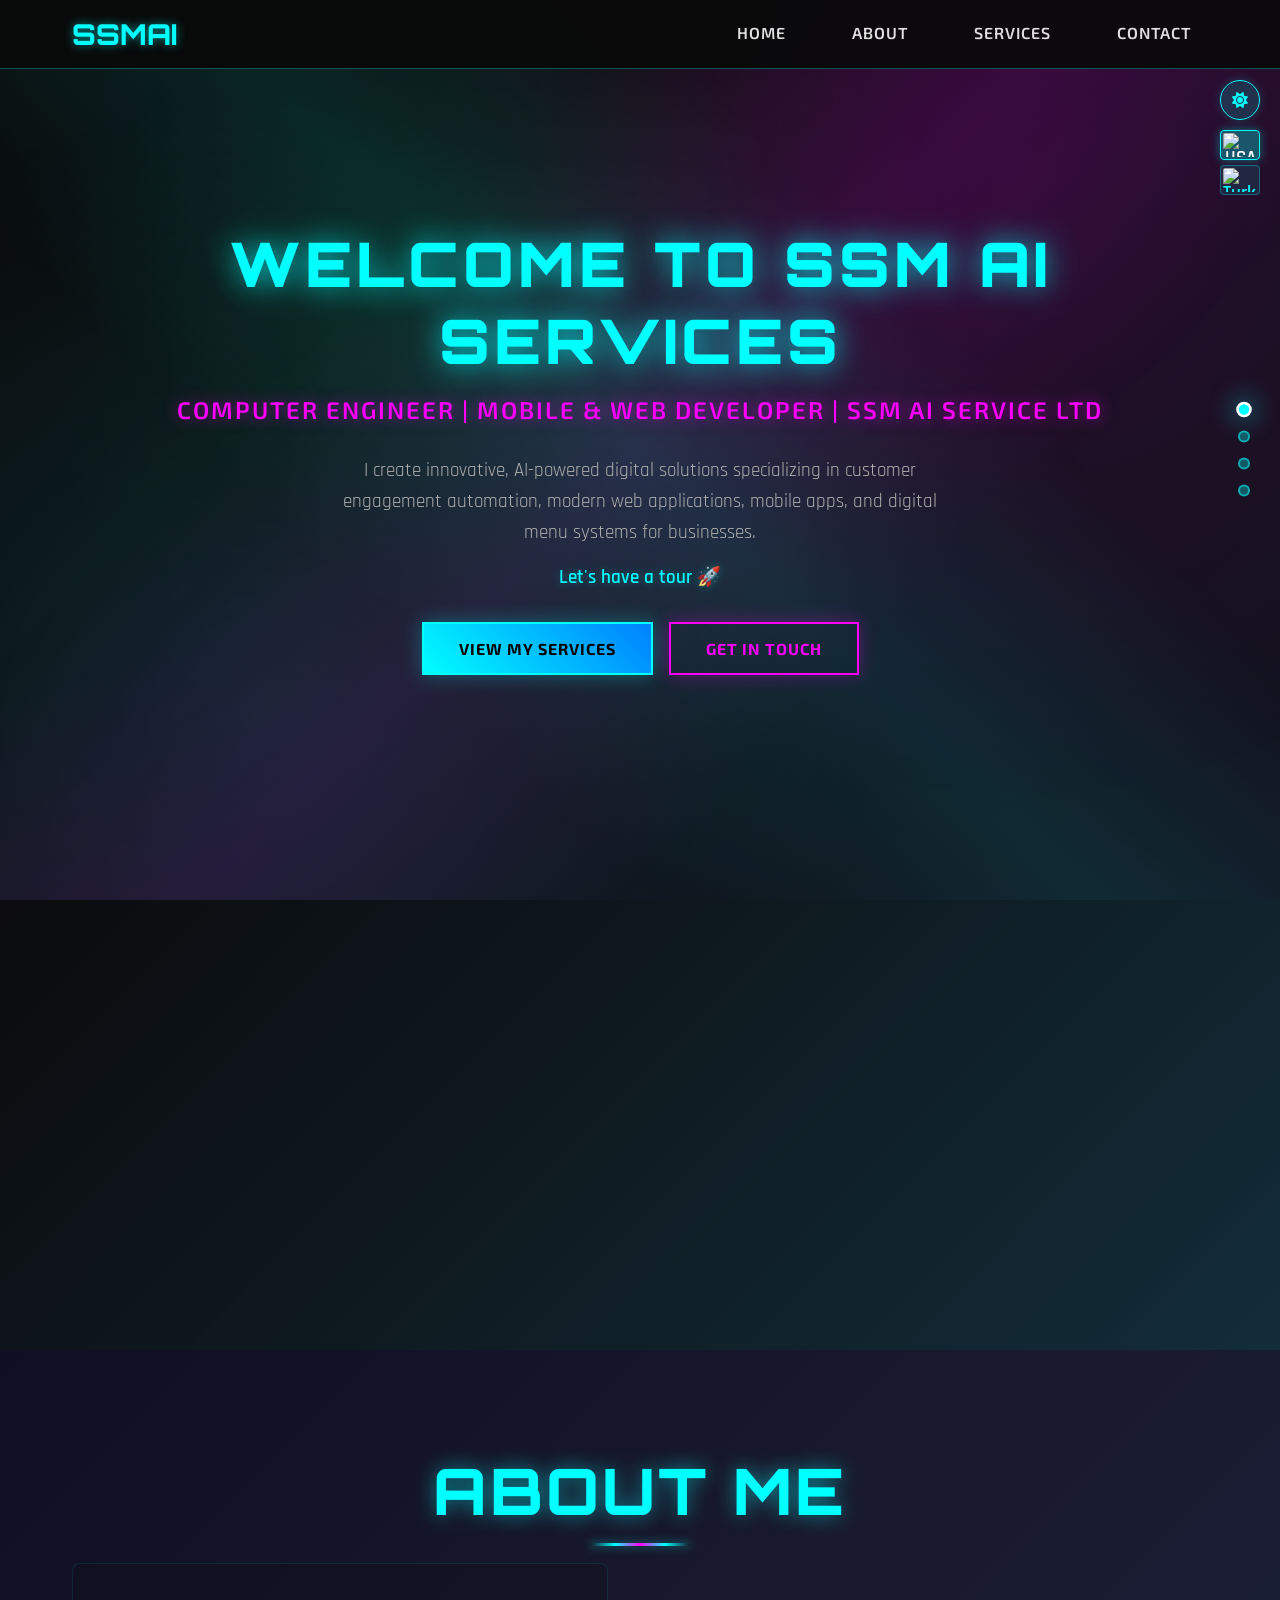
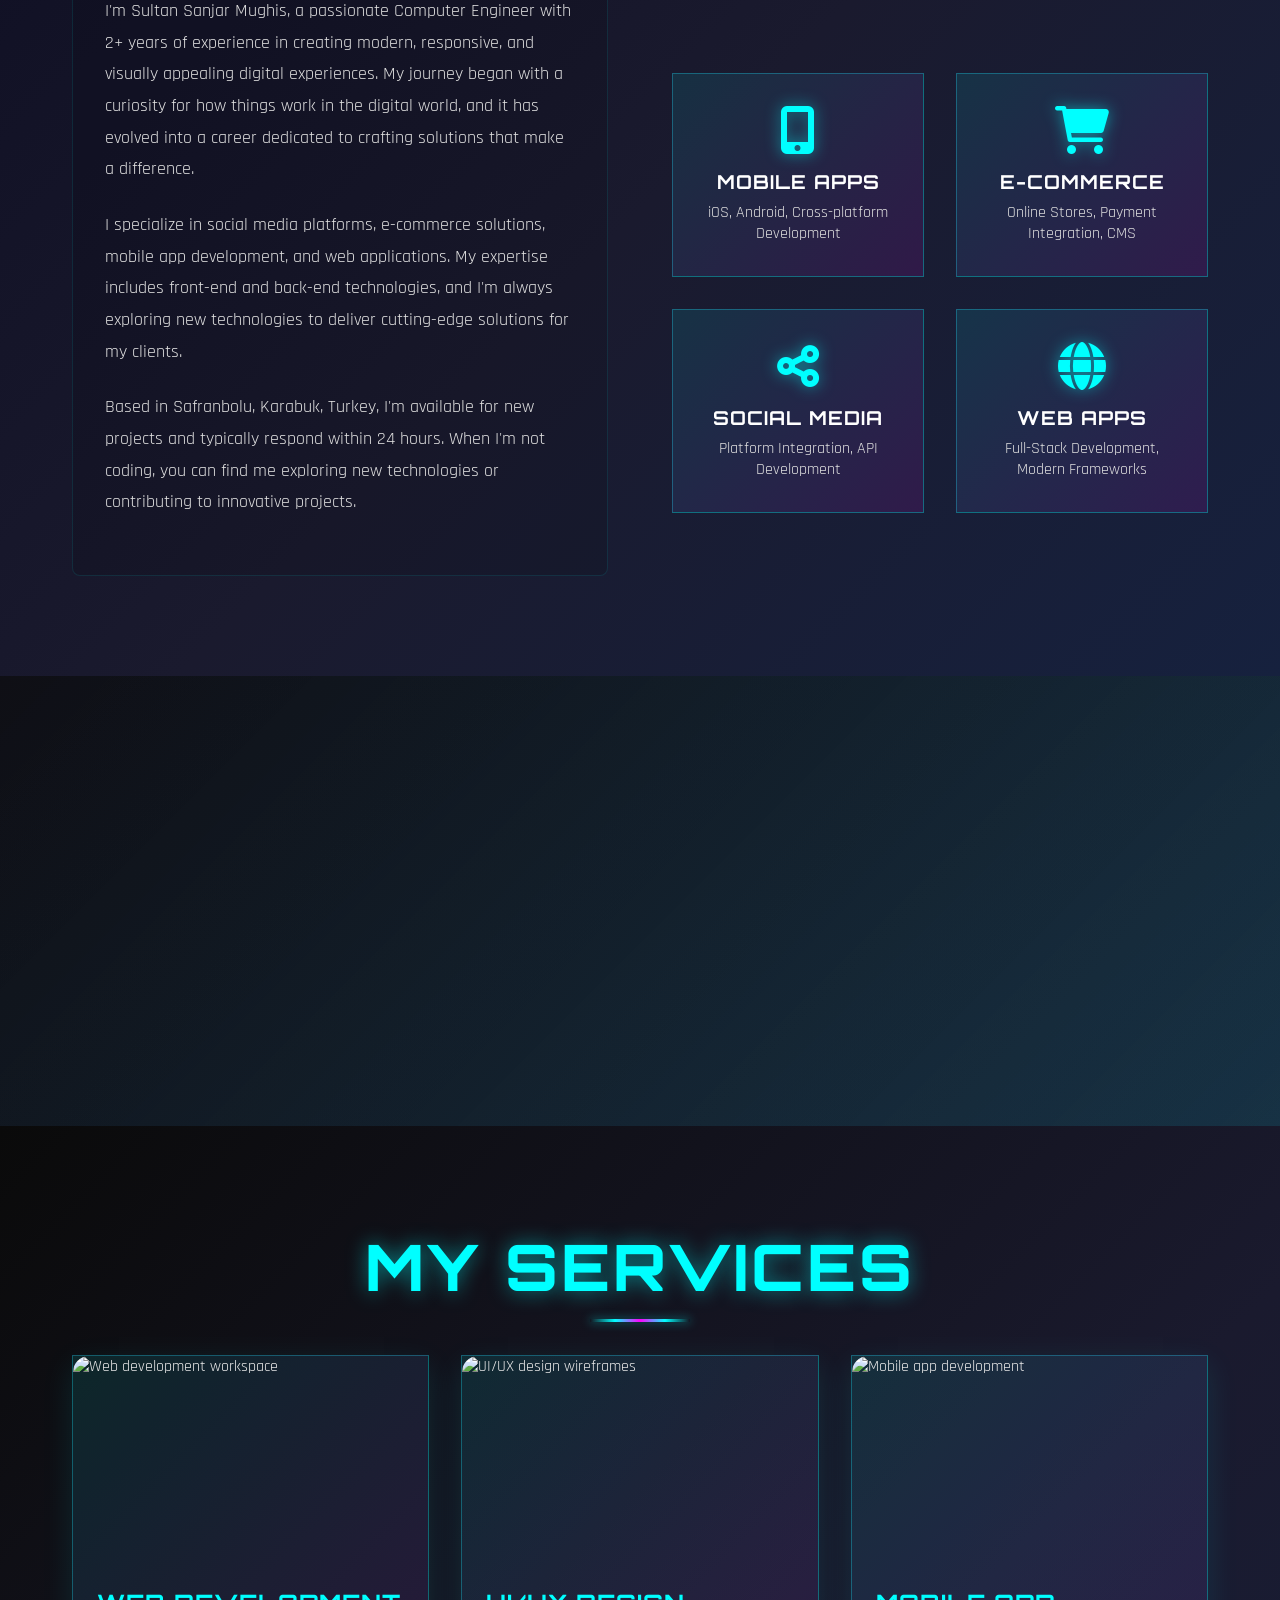
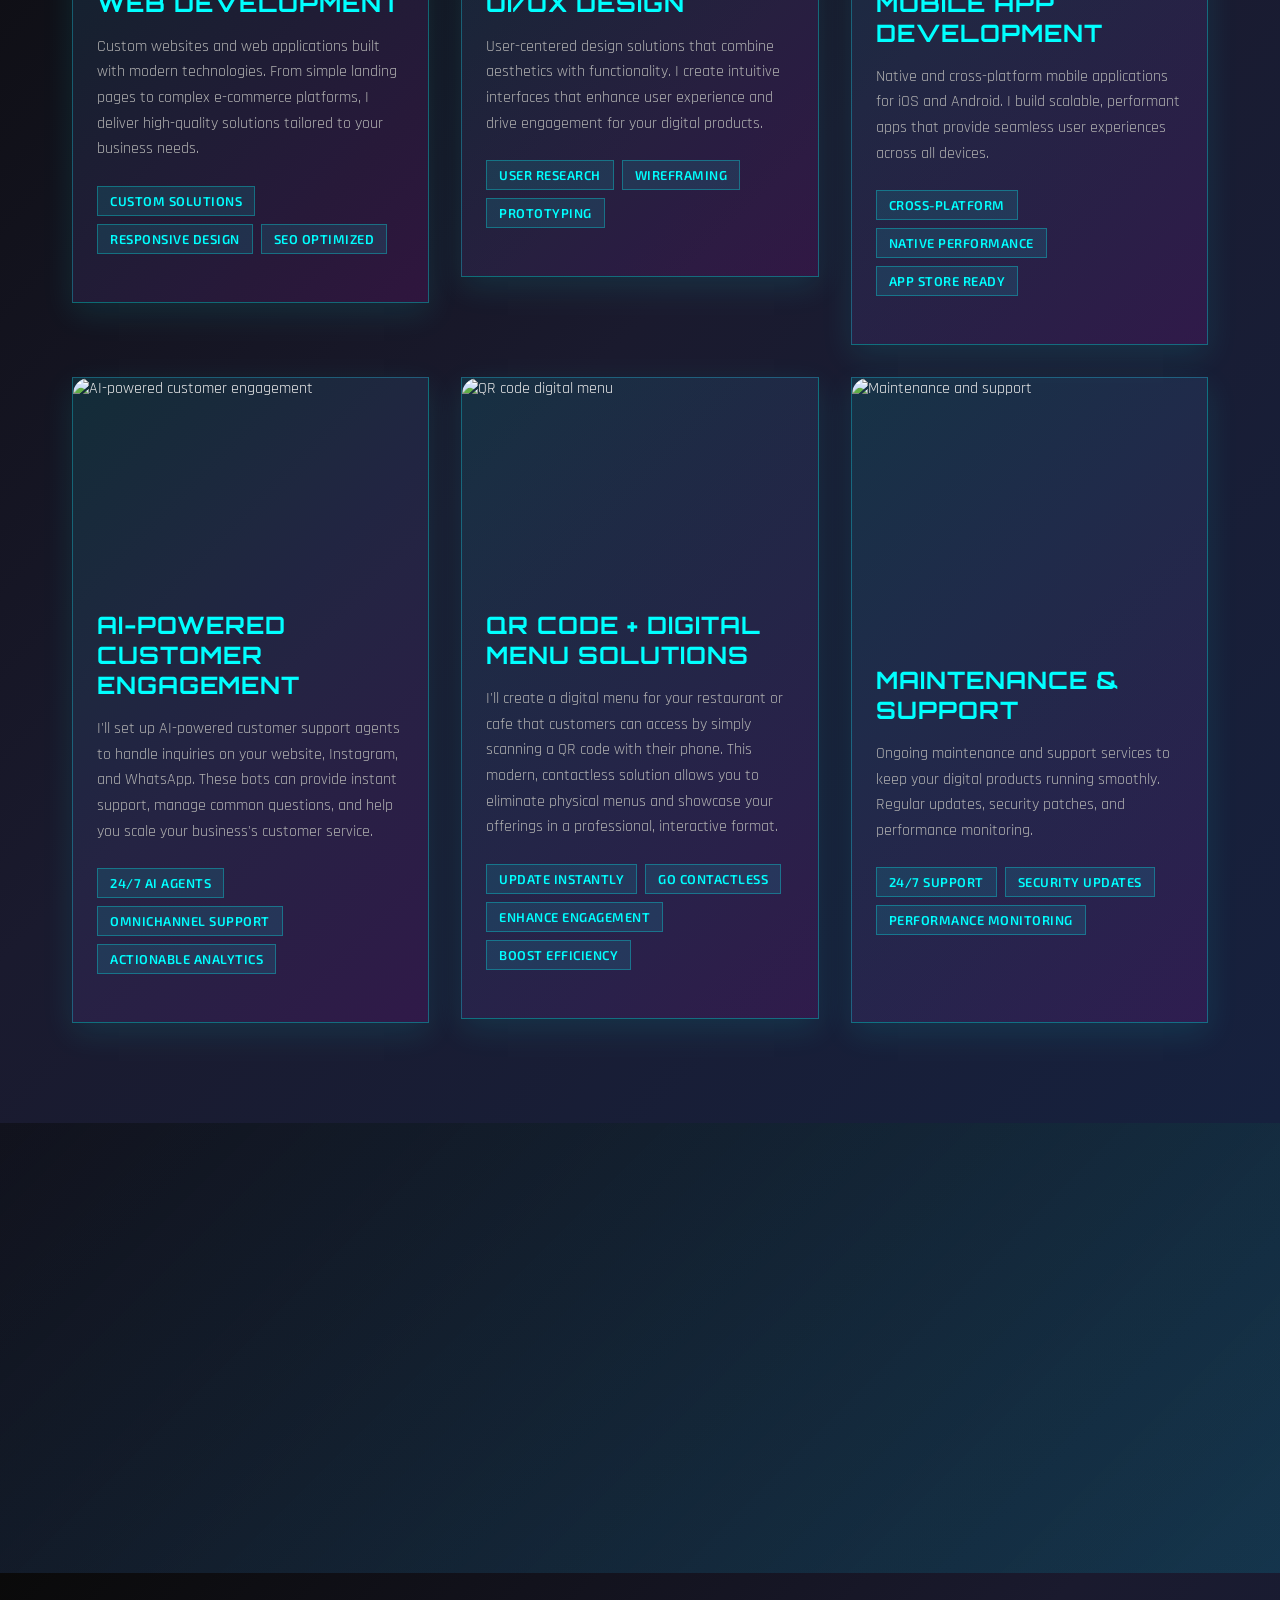
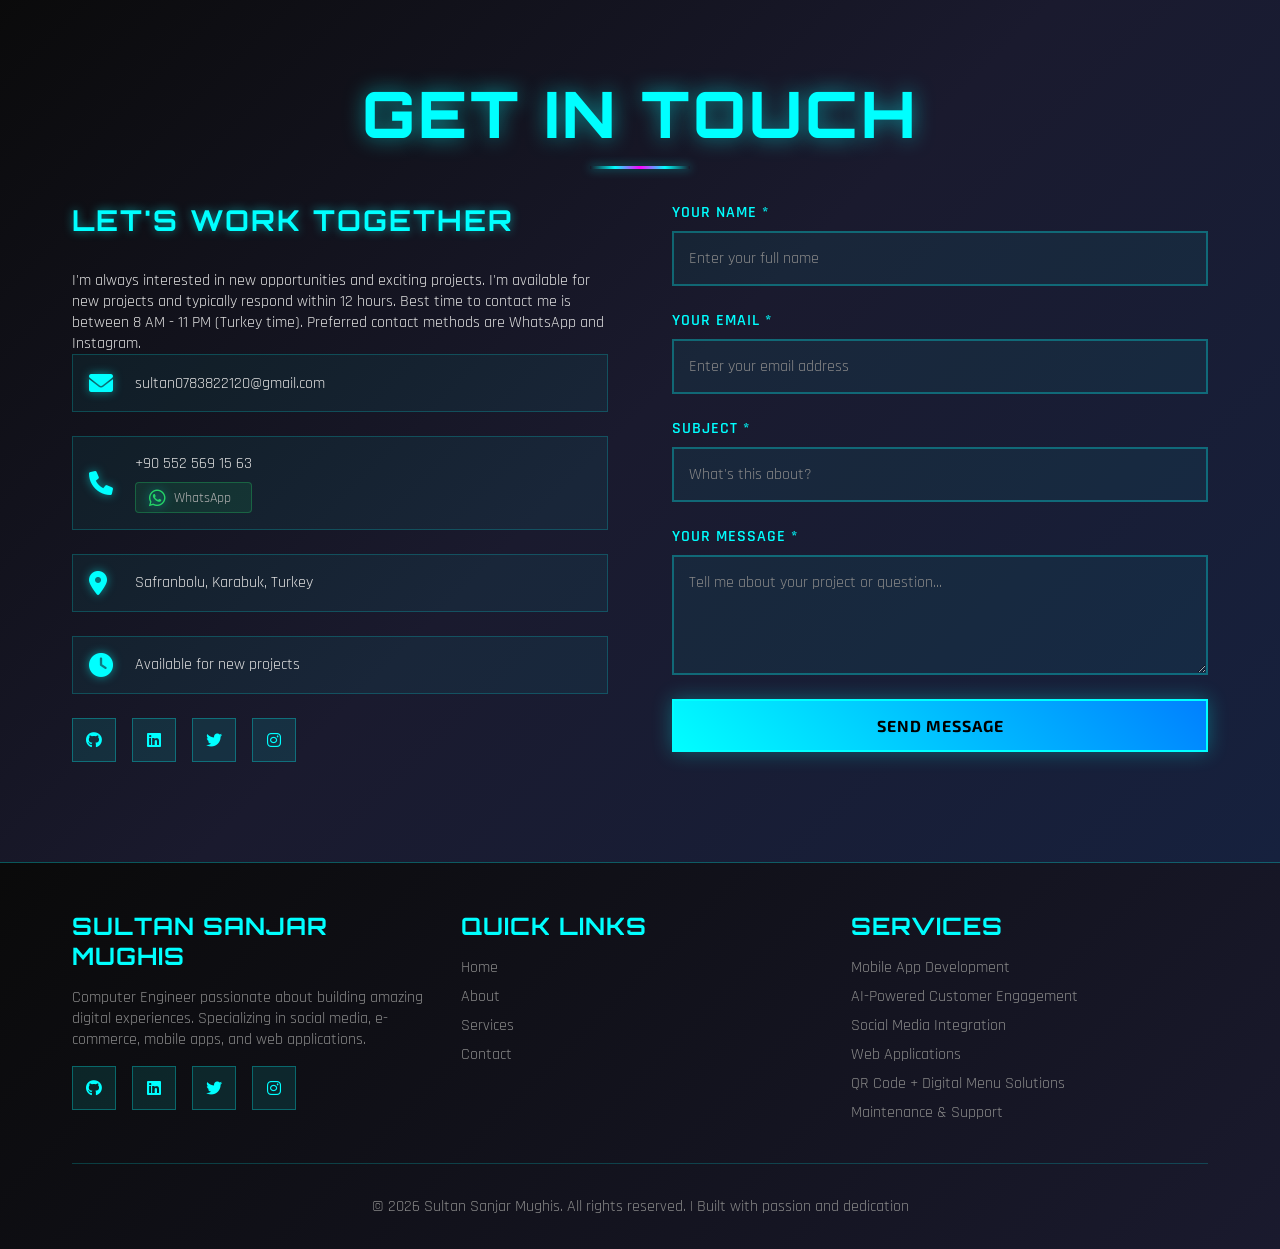
==== commit be61be80: "Web hizmetleri servisine yeni sayfa ve içinde bir kaç website template oluşturuldu" ====
--- a/index.html
+++ b/index.html
@@ -181,86 +181,150 @@
                     </div>
                 </div>
 
-                <div class="service-grid">
-                    <article class="service-item">
-                        <img src="https://images.unsplash.com/photo-1547658719-da2b51169166?ixlib=rb-4.0.3&auto=format&fit=crop&w=800&q=80" alt="Web development workspace with code on multiple screens">
-                        <div class="service-content">
-                            <h3>Web Development</h3>
-                            <p>Custom websites and web applications built with modern technologies. From simple landing pages to complex e-commerce platforms, I deliver high-quality solutions tailored to your business needs.</p>
-                            <div class="service-features">
-                                <span class="feature-tag">Custom Solutions</span>
-                                <span class="feature-tag">Responsive Design</span>
-                                <span class="feature-tag">SEO Optimized</span>
-                            </div>
-                        </div>
-                    </article>
-
-                    <article class="service-item">
-                        <img src="https://images.unsplash.com/photo-1581291518633-83b4ebd1d83e?ixlib=rb-4.0.3&auto=format&fit=crop&w=800&q=80" alt="UI/UX design process with wireframes and prototypes">
-                        <div class="service-content">
-                            <h3>UI/UX Design</h3>
-                            <p>User-centered design solutions that combine aesthetics with functionality. I create intuitive interfaces that enhance user experience and drive engagement for your digital products.</p>
-                            <div class="service-features">
-                                <span class="feature-tag">User Research</span>
-                                <span class="feature-tag">Wireframing</span>
-                                <span class="feature-tag">Prototyping</span>
-                            </div>
-                        </div>
-                    </article>
-
-                    <article class="service-item">
-                        <img src="https://images.unsplash.com/photo-1512941937669-90a1b58e7e9c?ixlib=rb-4.0.3&auto=format&fit=crop&w=800&q=80" alt="Mobile app development showing multiple device screens">
-                        <div class="service-content">
-                            <h3>Mobile App Development</h3>
-                            <p>Native and cross-platform mobile applications for iOS and Android. I build scalable, performant apps that provide seamless user experiences across all devices.</p>
-                            <div class="service-features">
-                                <span class="feature-tag">Cross-Platform</span>
-                                <span class="feature-tag">Native Performance</span>
-                                <span class="feature-tag">App Store Ready</span>
-                            </div>
-                        </div>
-                    </article>
-
-                    <article class="service-item">
-                        <img src="https://images.unsplash.com/photo-1551288049-bebda4e38f71?ixlib=rb-4.0.3&auto=format&fit=crop&w=800&q=80" alt="AI-powered customer engagement showing automated support agents">
-                        <div class="service-content">
-                            <h3>AI-Powered Customer Engagement</h3>
-                            <p>I'll set up AI-powered customer support agents to handle inquiries on your website, Instagram, and WhatsApp. These bots can provide instant support, manage common questions, and help you scale your business's customer service.</p>
-                            <div class="service-features">
-                                <span class="feature-tag">24/7 AI Agents</span>
-                                <span class="feature-tag">Omnichannel Support</span>
-                                <span class="feature-tag">Actionable Analytics</span>
-                            </div>
-                        </div>
-                    </article>
-
-                    <article class="service-item">
-                        <img src="https://images.unsplash.com/photo-1556742049-0cfed4f6a45d?ixlib=rb-4.0.3&auto=format&fit=crop&w=800&q=80" alt="QR code digital menu solution for restaurants">
-                        <div class="service-content">
-                            <h3>QR Code + Digital Menu Solutions</h3>
-                            <p>I'll create a digital menu for your restaurant or cafe that customers can access by simply scanning a QR code with their phone. This modern, contactless solution allows you to eliminate physical menus and showcase your offerings in a professional, interactive format.</p>
-                            <div class="service-features">
-                                <span class="feature-tag">Update Instantly</span>
-                                <span class="feature-tag">Go Contactless</span>
-                                <span class="feature-tag">Enhance Engagement</span>
-                                <span class="feature-tag">Boost Efficiency</span>
-                            </div>
-                        </div>
-                    </article>
-
-                    <article class="service-item">
-                        <img src="https://images.unsplash.com/photo-1504639725590-34d0984388bd?ixlib=rb-4.0.3&auto=format&fit=crop&w=800&q=80" alt="Maintenance and support dashboard showing system monitoring">
-                        <div class="service-content">
-                            <h3>Maintenance & Support</h3>
-                            <p>Ongoing maintenance and support services to keep your digital products running smoothly. Regular updates, security patches, and performance monitoring.</p>
-                            <div class="service-features">
-                                <span class="feature-tag">24/7 Support</span>
-                                <span class="feature-tag">Security Updates</span>
-                                <span class="feature-tag">Performance Monitoring</span>
-                            </div>
-                        </div>
-                    </article>
-                </div>
+<style>
+    /* Makes service cards into clickable links without breaking the design */
+    .service-card-link {
+        text-decoration: none;
+        color: inherit;
+        display: block;
+    }
+    .service-card-link .service-item {
+        cursor: pointer;
+    }
+    /* "View Template →" badge appears on hover */
+    .service-card-link .service-item::after {
+        content: 'View Template →';
+        position: absolute;
+        bottom: 1rem;
+        right: 1rem;
+        background: linear-gradient(45deg, var(--primary-cyan), var(--primary-blue));
+        color: #000;
+        font-family: 'Exo 2', sans-serif;
+        font-size: 0.75rem;
+        font-weight: 700;
+        text-transform: uppercase;
+        letter-spacing: 1px;
+        padding: 6px 14px;
+        border-radius: 4px;
+        opacity: 0;
+        transform: translateY(6px);
+        transition: all 0.25s ease;
+        pointer-events: none;
+    }
+    .service-card-link:hover .service-item::after,
+    .service-card-link:focus .service-item::after {
+        opacity: 1;
+        transform: translateY(0);
+    }
+    .service-card-link:focus {
+        outline: 2px solid var(--primary-cyan);
+        outline-offset: 4px;
+        border-radius: 4px;
+    }
+    /* Extra bottom padding so the badge doesn't cover the feature tags */
+    .service-card-link .service-content {
+        padding-bottom: 3rem;
+    }
+</style>
+
+<div class="service-grid">
+
+    <!-- Card 1: Web Development → links to restaurant template -->
+    <a href="templates/templates.html" class="service-card-link" aria-label="View Restaurant Website Template">
+        <article class="service-item" data-category="web">
+            <img src="https://images.unsplash.com/photo-1547658719-da2b51169166?ixlib=rb-4.0.3&auto=format&fit=crop&w=800&q=80" alt="Web development workspace">
+            <div class="service-content">
+                <h3>Web Development</h3>
+                <p>Custom websites and web applications built with modern technologies. From simple landing pages to complex e-commerce platforms, I deliver high-quality solutions tailored to your business needs.</p>
+                <div class="service-features">
+                    <span class="feature-tag">Custom Solutions</span>
+                    <span class="feature-tag">Responsive Design</span>
+                    <span class="feature-tag">SEO Optimized</span>
+                </div>
+            </div>
+        </article>
+    </a>
+
+    <!-- Card 2: UI/UX Design → links to cafe template -->
+    <a href="templates/cafe.html" class="service-card-link" aria-label="View Cafe Website Template">
+        <article class="service-item" data-category="web">
+            <img src="https://images.unsplash.com/photo-1581291518633-83b4ebd1d83e?ixlib=rb-4.0.3&auto=format&fit=crop&w=800&q=80" alt="UI/UX design wireframes">
+            <div class="service-content">
+                <h3>UI/UX Design</h3>
+                <p>User-centered design solutions that combine aesthetics with functionality. I create intuitive interfaces that enhance user experience and drive engagement for your digital products.</p>
+                <div class="service-features">
+                    <span class="feature-tag">User Research</span>
+                    <span class="feature-tag">Wireframing</span>
+                    <span class="feature-tag">Prototyping</span>
+                </div>
+            </div>
+        </article>
+    </a>
+
+    <!-- Card 3: Mobile App → links to lawyer template -->
+    <a href="templates/lawyer.html" class="service-card-link" aria-label="View Law Firm Website Template">
+        <article class="service-item" data-category="mobile">
+            <img src="https://images.unsplash.com/photo-1512941937669-90a1b58e7e9c?ixlib=rb-4.0.3&auto=format&fit=crop&w=800&q=80" alt="Mobile app development">
+            <div class="service-content">
+                <h3>Mobile App Development</h3>
+                <p>Native and cross-platform mobile applications for iOS and Android. I build scalable, performant apps that provide seamless user experiences across all devices.</p>
+                <div class="service-features">
+                    <span class="feature-tag">Cross-Platform</span>
+                    <span class="feature-tag">Native Performance</span>
+                    <span class="feature-tag">App Store Ready</span>
+                </div>
+            </div>
+        </article>
+    </a>
+
+    <!-- Card 4: AI Engagement → links to hotel template -->
+    <a href="templates/hotel.html" class="service-card-link" aria-label="View Hotel Website Template">
+        <article class="service-item" data-category="ecommerce">
+            <img src="https://images.unsplash.com/photo-1551288049-bebda4e38f71?ixlib=rb-4.0.3&auto=format&fit=crop&w=800&q=80" alt="AI-powered customer engagement">
+            <div class="service-content">
+                <h3>AI-Powered Customer Engagement</h3>
+                <p>I'll set up AI-powered customer support agents to handle inquiries on your website, Instagram, and WhatsApp. These bots can provide instant support, manage common questions, and help scale your customer service.</p>
+                <div class="service-features">
+                    <span class="feature-tag">24/7 AI Agents</span>
+                    <span class="feature-tag">Omnichannel Support</span>
+                    <span class="feature-tag">Actionable Analytics</span>
+                </div>
+            </div>
+        </article>
+    </a>
+
+    <!-- Card 5: QR / Digital Menu → links to store template -->
+    <a href="templates/store.html" class="service-card-link" aria-label="View Store Website Template">
+        <article class="service-item" data-category="ecommerce">
+            <img src="https://images.unsplash.com/photo-1556742049-0cfed4f6a45d?ixlib=rb-4.0.3&auto=format&fit=crop&w=800&q=80" alt="QR code digital menu">
+            <div class="service-content">
+                <h3>QR Code + Digital Menu Solutions</h3>
+                <p>I'll create a digital menu for your restaurant or cafe that customers can access by scanning a QR code. This modern, contactless solution eliminates physical menus and showcases your offerings professionally.</p>
+                <div class="service-features">
+                    <span class="feature-tag">Update Instantly</span>
+                    <span class="feature-tag">Go Contactless</span>
+                    <span class="feature-tag">Enhance Engagement</span>
+                    <span class="feature-tag">Boost Efficiency</span>
+                </div>
+            </div>
+        </article>
+    </a>
+
+    <!-- Card 6: Maintenance — no template page, stays as info card -->
+    <article class="service-item" data-category="web">
+        <img src="https://images.unsplash.com/photo-1504639725590-34d0984388bd?ixlib=rb-4.0.3&auto=format&fit=crop&w=800&q=80" alt="Maintenance and support">
+        <div class="service-content">
+            <h3>Maintenance &amp; Support</h3>
+            <p>Ongoing maintenance and support services to keep your digital products running smoothly. Regular updates, security patches, and performance monitoring.</p>
+            <div class="service-features">
+                <span class="feature-tag">24/7 Support</span>
+                <span class="feature-tag">Security Updates</span>
+                <span class="feature-tag">Performance Monitoring</span>
+            </div>
+        </div>
+    </article>
+
+</div><!-- END .service-grid -->
             </div>
         </section>
 
--- a/style.css
+++ b/style.css
@@ -1677,16 +1677,7 @@
             .service-tabs {
                 display: block;
             }
-
-            .service-grid {
-                display: none;
-            }
-
-            .service-tab-content .service-grid {
-                display: grid;
-                grid-template-columns: 1fr;
-                gap: 2rem;
-            }
+            /* Keep the main .service-grid visible on mobile to avoid duplicated content and ensure a single source of truth. */
         }
 
       
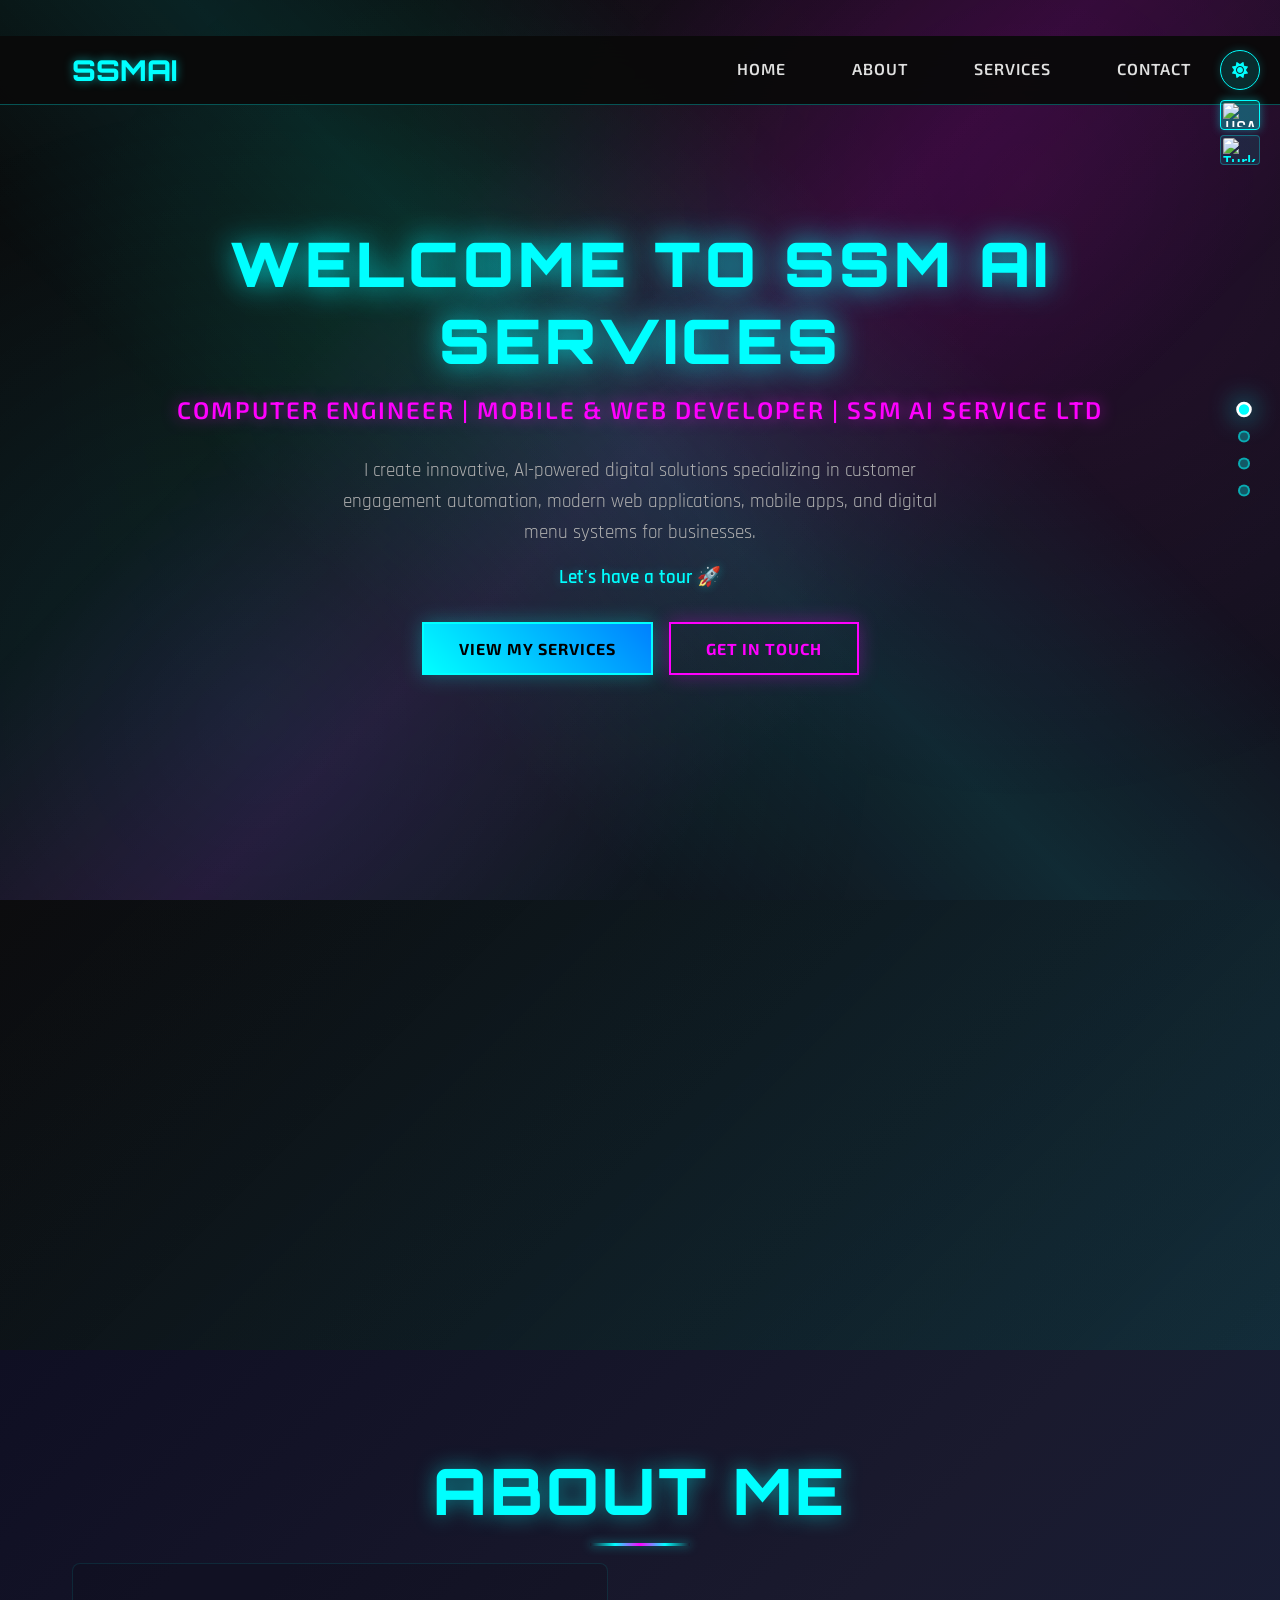
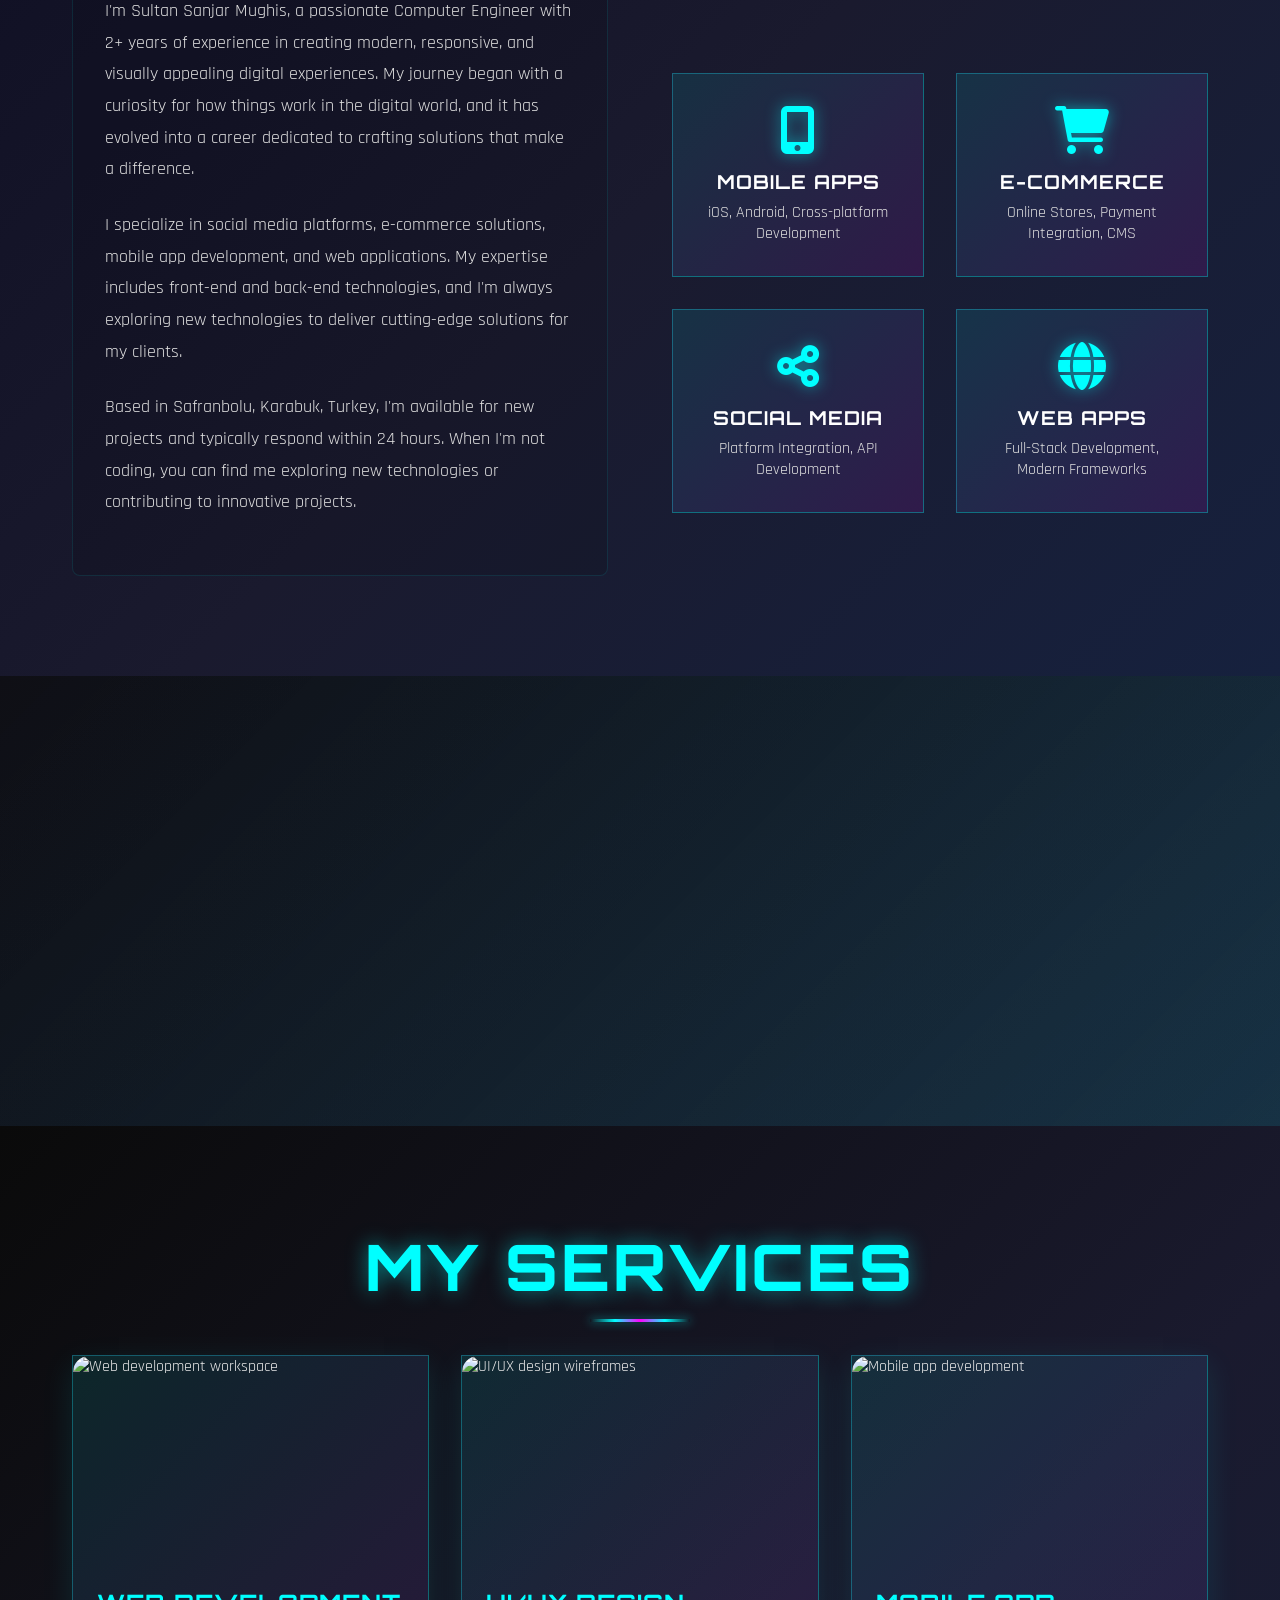
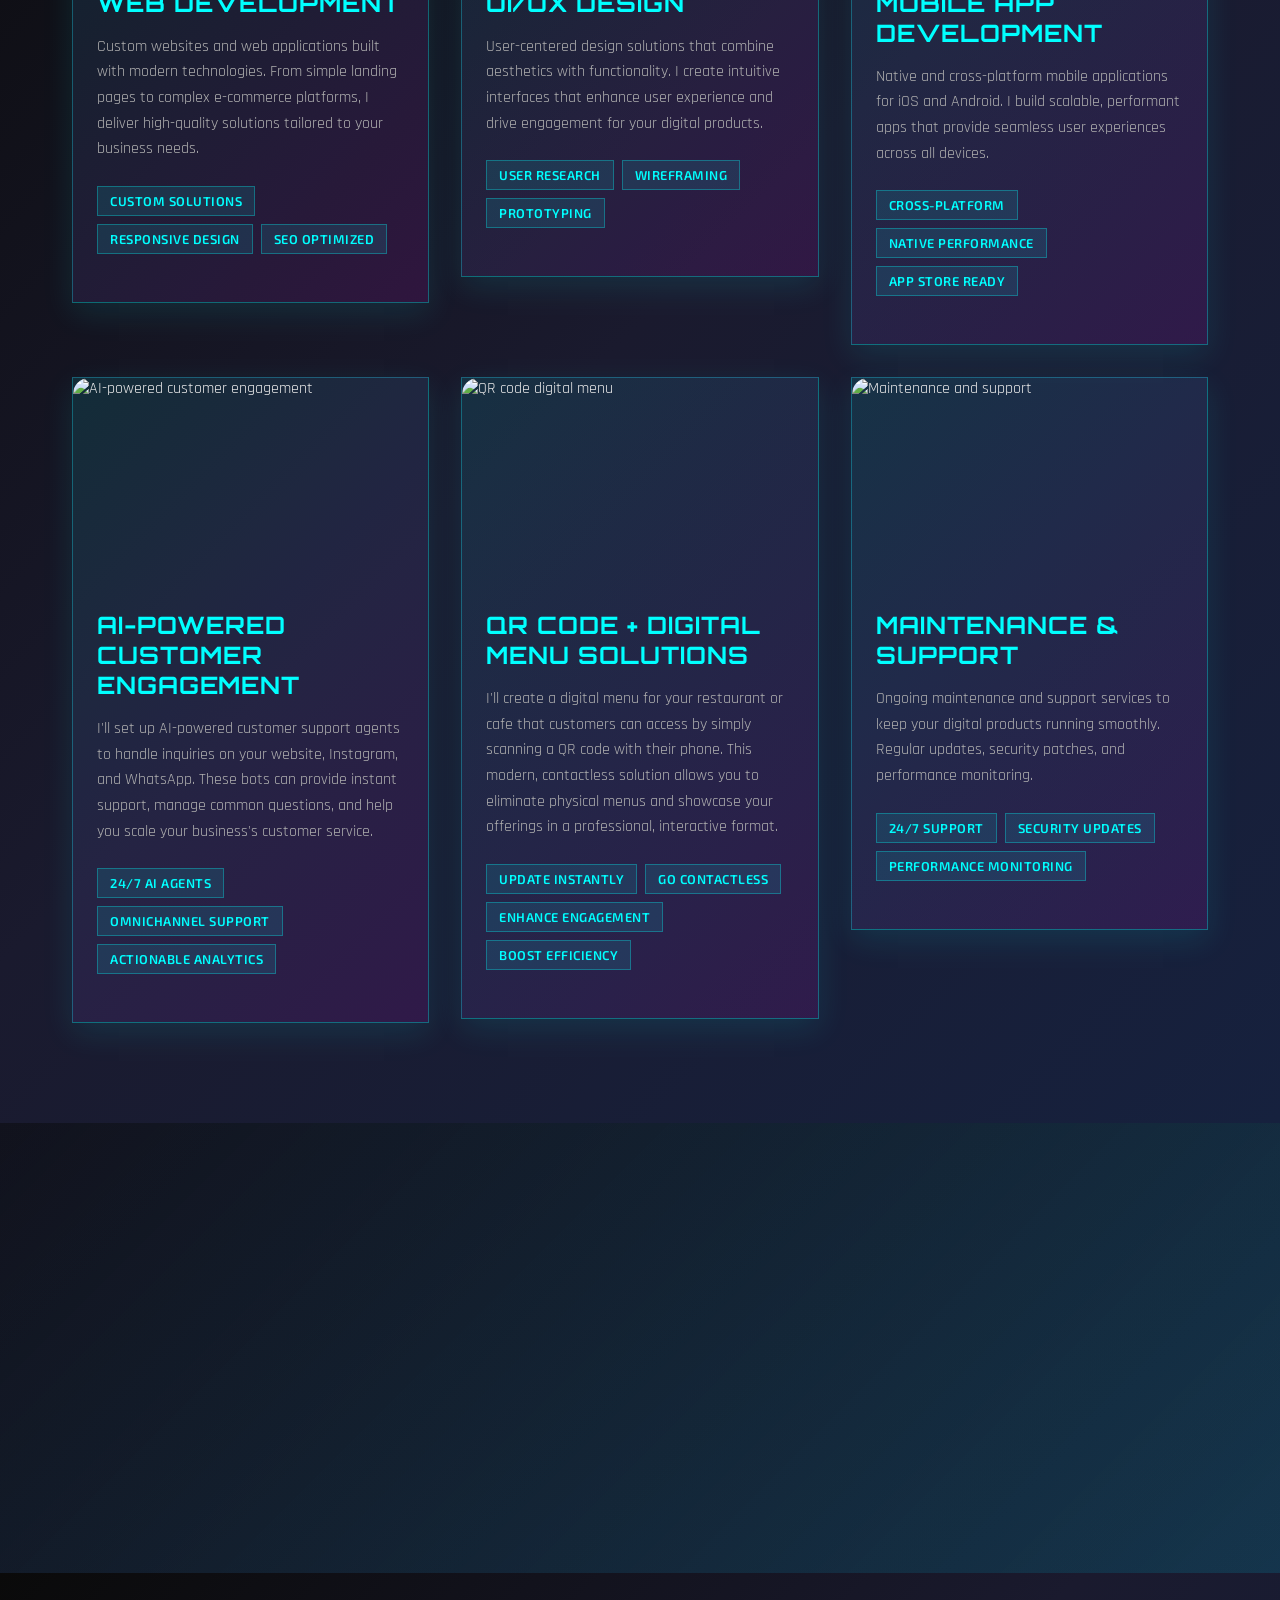
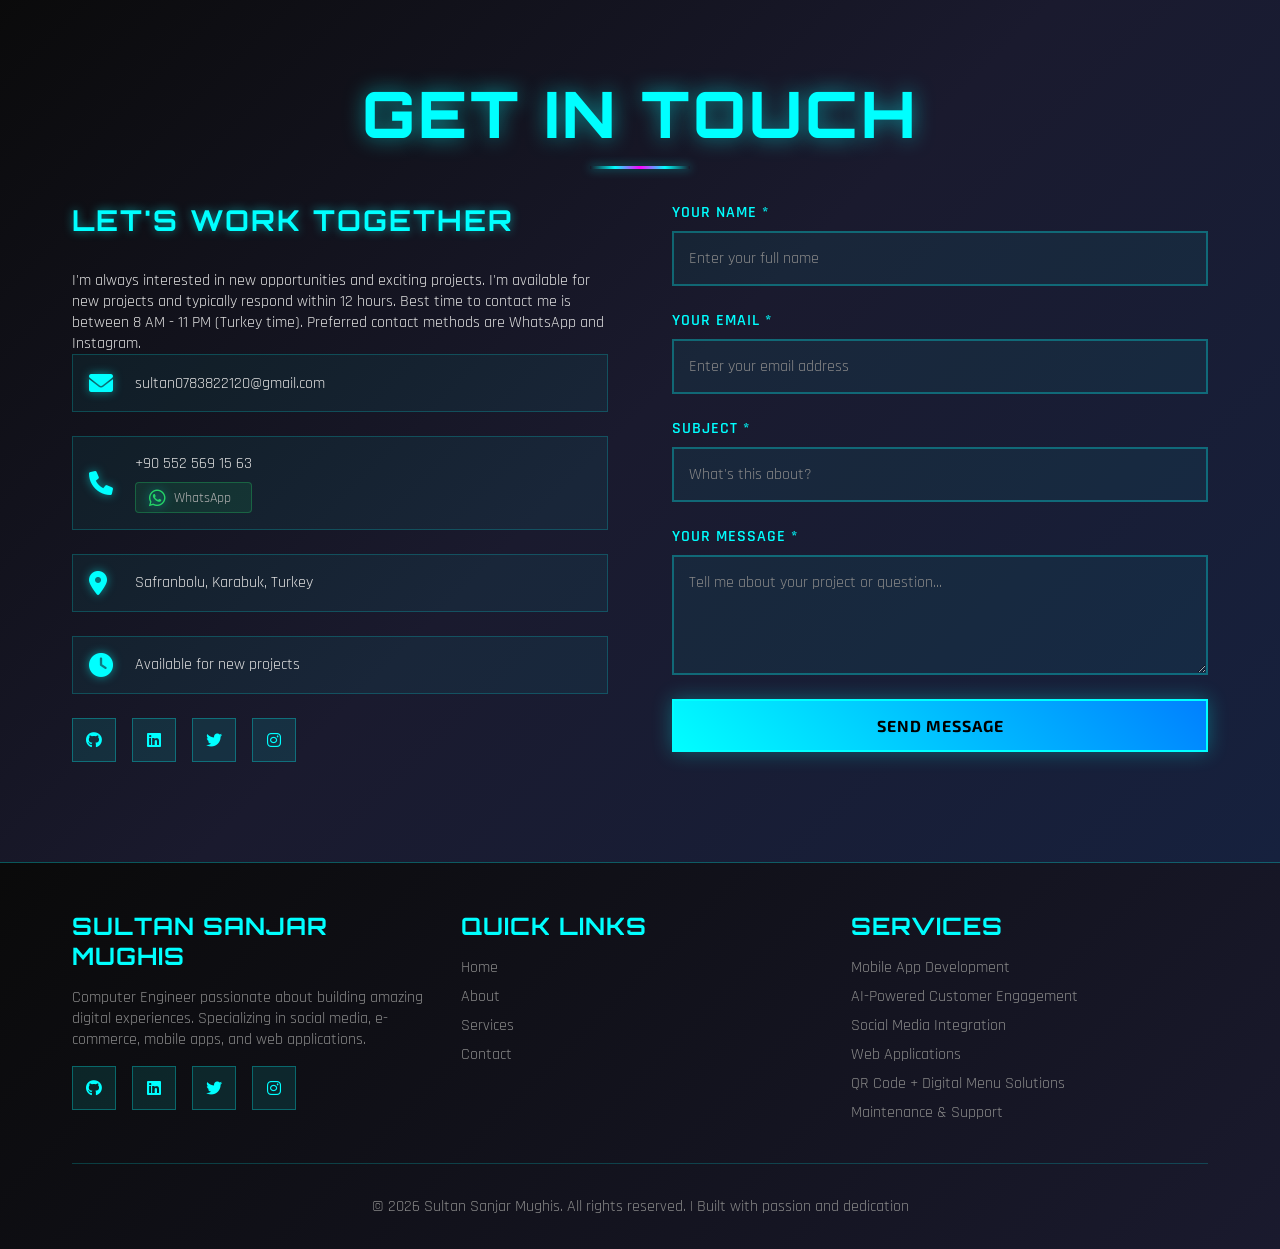
==== commit 6389fd3b: "qr menu digital services link fixed, language at templates html is now working" ====
--- a/index.html
+++ b/index.html
@@ -245,8 +245,8 @@
         </article>
     </a>
 
-    <!-- Card 2: UI/UX Design → links to cafe template -->
-    <a href="templates/cafe.html" class="service-card-link" aria-label="View Cafe Website Template">
+    <!-- Card 2: UI/UX Design → Coming Soon -->
+    <a href="pages/coming-soon.html" class="service-card-link" aria-label="UI/UX Design Coming Soon">
         <article class="service-item" data-category="web">
             <img src="https://images.unsplash.com/photo-1581291518633-83b4ebd1d83e?ixlib=rb-4.0.3&auto=format&fit=crop&w=800&q=80" alt="UI/UX design wireframes">
             <div class="service-content">
@@ -261,8 +261,8 @@
         </article>
     </a>
 
-    <!-- Card 3: Mobile App → links to lawyer template -->
-    <a href="templates/lawyer.html" class="service-card-link" aria-label="View Law Firm Website Template">
+    <!-- Card 3: Mobile App Development → Coming Soon -->
+    <a href="pages/coming-soon.html" class="service-card-link" aria-label="Mobile App Development Coming Soon">
         <article class="service-item" data-category="mobile">
             <img src="https://images.unsplash.com/photo-1512941937669-90a1b58e7e9c?ixlib=rb-4.0.3&auto=format&fit=crop&w=800&q=80" alt="Mobile app development">
             <div class="service-content">
@@ -277,8 +277,8 @@
         </article>
     </a>
 
-    <!-- Card 4: AI Engagement → links to hotel template -->
-    <a href="templates/hotel.html" class="service-card-link" aria-label="View Hotel Website Template">
+    <!-- Card 4: AI-Powered Customer Engagement → Coming Soon -->
+    <a href="pages/coming-soon.html" class="service-card-link" aria-label="AI-Powered Customer Engagement Coming Soon">
         <article class="service-item" data-category="ecommerce">
             <img src="https://images.unsplash.com/photo-1551288049-bebda4e38f71?ixlib=rb-4.0.3&auto=format&fit=crop&w=800&q=80" alt="AI-powered customer engagement">
             <div class="service-content">
@@ -293,36 +293,38 @@
         </article>
     </a>
 
-    <!-- Card 5: QR / Digital Menu → links to store template -->
-    <a href="templates/store.html" class="service-card-link" aria-label="View Store Website Template">
+    <!-- Card 5: QR Code + Digital Menu Solutions → External SaaS -->
+    <a href="https://digital-menu-saas-alpha.vercel.app/" class="service-card-link" aria-label="View QR Code Digital Menu Solution" target="_blank" rel="noopener noreferrer">
         <article class="service-item" data-category="ecommerce">
             <img src="https://images.unsplash.com/photo-1556742049-0cfed4f6a45d?ixlib=rb-4.0.3&auto=format&fit=crop&w=800&q=80" alt="QR code digital menu">
             <div class="service-content">
-                <h3>QR Code + Digital Menu Solutions</h3>
-                <p>I'll create a digital menu for your restaurant or cafe that customers can access by scanning a QR code. This modern, contactless solution eliminates physical menus and showcases your offerings professionally.</p>
+                    <h3>QR Code + Digital Menu Solutions</h3>
+                    <p>I'll create a digital menu for your restaurant or cafe that customers can access by scanning a QR code. This modern, contactless solution eliminates physical menus and showcases your offerings professionally.</p>
+                    <div class="service-features">
+                        <span class="feature-tag">Update Instantly</span>
+                        <span class="feature-tag">Go Contactless</span>
+                        <span class="feature-tag">Enhance Engagement</span>
+                        <span class="feature-tag">Boost Efficiency</span>
+                    </div>
+                </div>
+            </article>
+        </a>
+
+    <!-- Card 6: Maintenance → Coming Soon -->
+    <a href="pages/coming-soon.html" class="service-card-link" aria-label="Maintenance &amp; Support Coming Soon">
+        <article class="service-item" data-category="web">
+            <img src="https://images.unsplash.com/photo-1504639725590-34d0984388bd?ixlib=rb-4.0.3&auto=format&fit=crop&w=800&q=80" alt="Maintenance and support">
+            <div class="service-content">
+                <h3>Maintenance &amp; Support</h3>
+                <p>Ongoing maintenance and support services to keep your digital products running smoothly. Regular updates, security patches, and performance monitoring.</p>
                 <div class="service-features">
-                    <span class="feature-tag">Update Instantly</span>
-                    <span class="feature-tag">Go Contactless</span>
-                    <span class="feature-tag">Enhance Engagement</span>
-                    <span class="feature-tag">Boost Efficiency</span>
+                    <span class="feature-tag">24/7 Support</span>
+                    <span class="feature-tag">Security Updates</span>
+                    <span class="feature-tag">Performance Monitoring</span>
                 </div>
             </div>
         </article>
     </a>
-
-    <!-- Card 6: Maintenance — no template page, stays as info card -->
-    <article class="service-item" data-category="web">
-        <img src="https://images.unsplash.com/photo-1504639725590-34d0984388bd?ixlib=rb-4.0.3&auto=format&fit=crop&w=800&q=80" alt="Maintenance and support">
-        <div class="service-content">
-            <h3>Maintenance &amp; Support</h3>
-            <p>Ongoing maintenance and support services to keep your digital products running smoothly. Regular updates, security patches, and performance monitoring.</p>
-            <div class="service-features">
-                <span class="feature-tag">24/7 Support</span>
-                <span class="feature-tag">Security Updates</span>
-                <span class="feature-tag">Performance Monitoring</span>
-            </div>
-        </div>
-    </article>
 
 </div><!-- END .service-grid -->
             </div>
--- a/style.css
+++ b/style.css
@@ -394,7 +394,7 @@
         /* Navigation */
         .navbar {
             position: fixed;
-            top: 0;
+            top: 36px;
             width: 100%;
             background: rgba(10, 10, 10, 0.95);
             backdrop-filter: blur(20px);
@@ -1087,12 +1087,12 @@
         /* Language Toggle */
         .language-toggle {
             position: fixed;
-            top: 130px;
+            top: 100px;
             right: 20px;
             display: flex;
             flex-direction: column;
             gap: 5px;
-            z-index: 1000;
+            z-index: 1001;
         }
 
         .lang-btn {
@@ -1555,7 +1555,7 @@
         /* Theme Toggle Button */
         .theme-toggle {
             position: fixed;
-            top: 80px;
+            top: 50px;
             right: 20px;
             width: 40px;
             height: 40px;
@@ -1569,7 +1569,7 @@
             display: flex;
             align-items: center;
             justify-content: center;
-            z-index: 1000;
+            z-index: 1001;
             backdrop-filter: blur(10px);
             box-shadow: 0 0 10px rgba(0, 255, 255, 0.2);
         }
@@ -1647,7 +1647,7 @@
             }
 
             .theme-toggle {
-                top: 70px;
+                top: 45px;
                 right: 15px;
                 width: 35px;
                 height: 35px;
@@ -1658,7 +1658,7 @@
             }
 
             .language-toggle {
-                top: 115px;
+                top: 90px;
                 right: 15px;
                 gap: 3px;
             }
